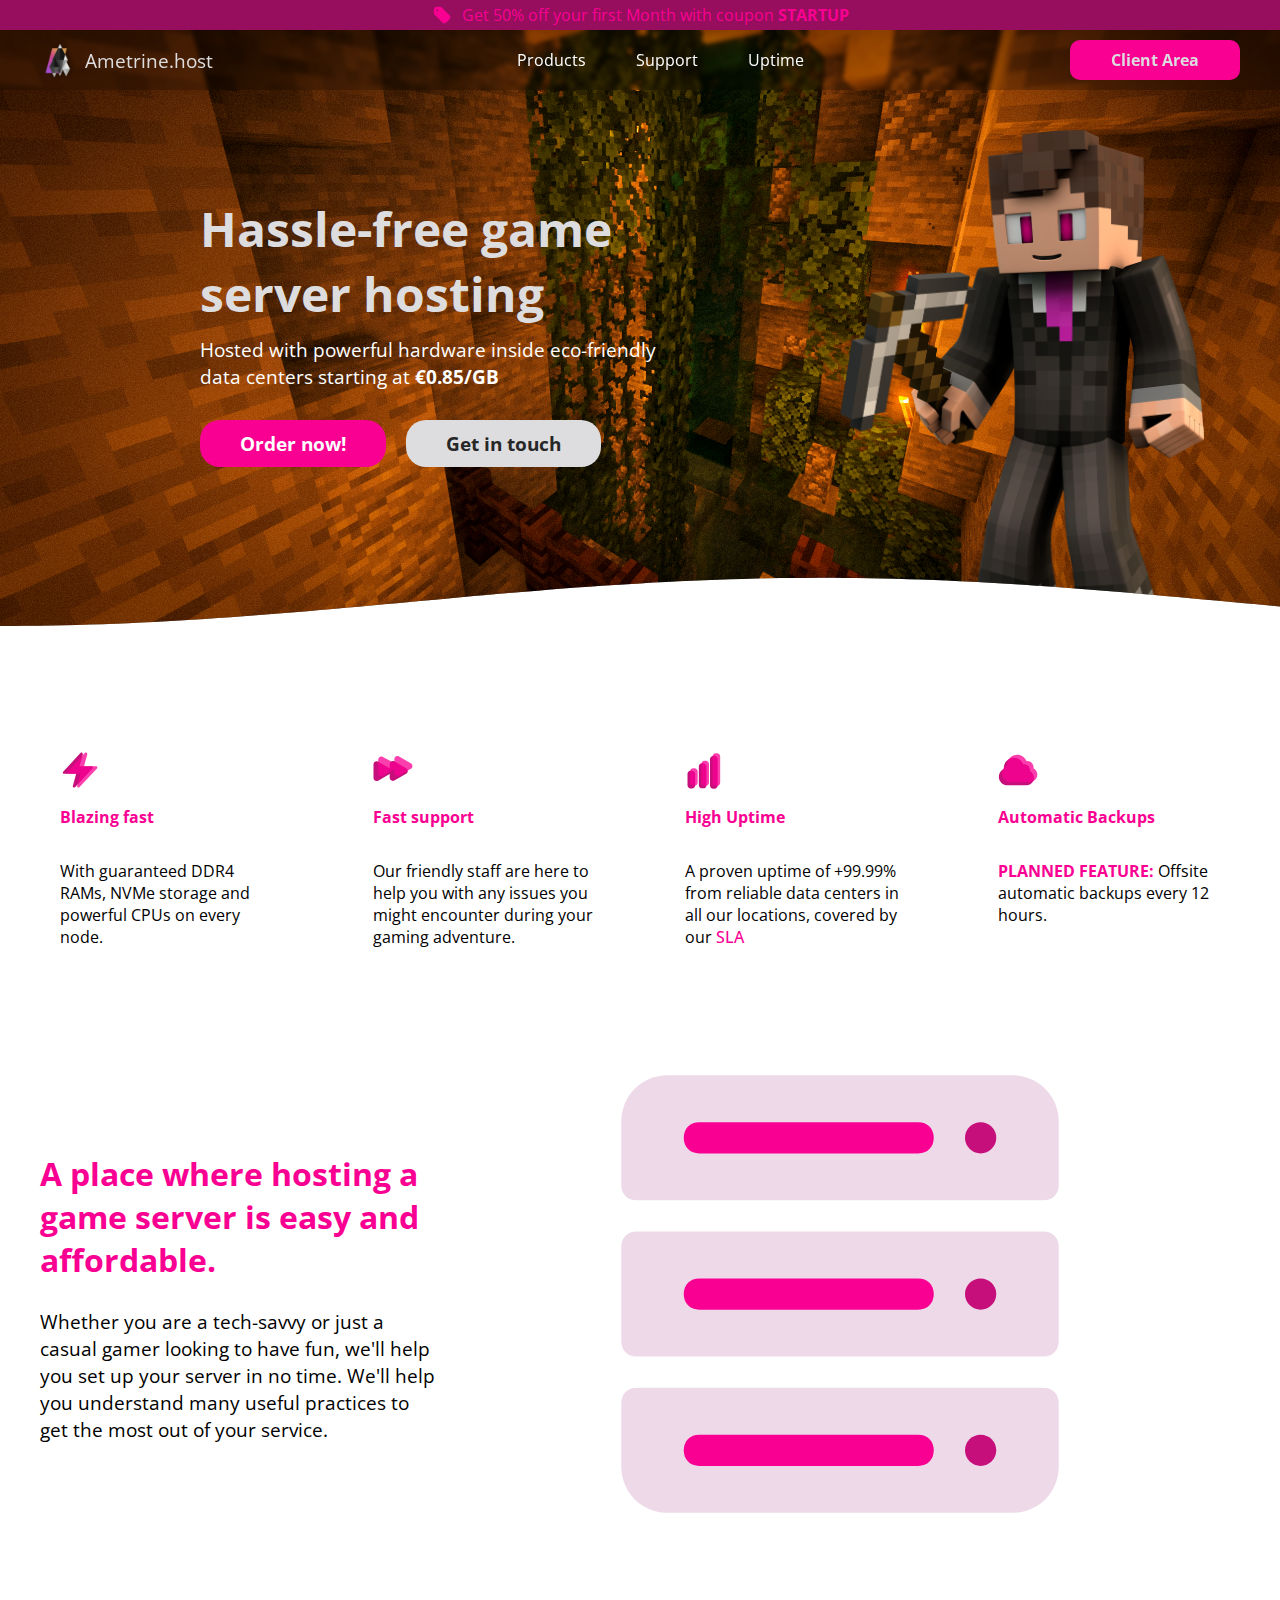
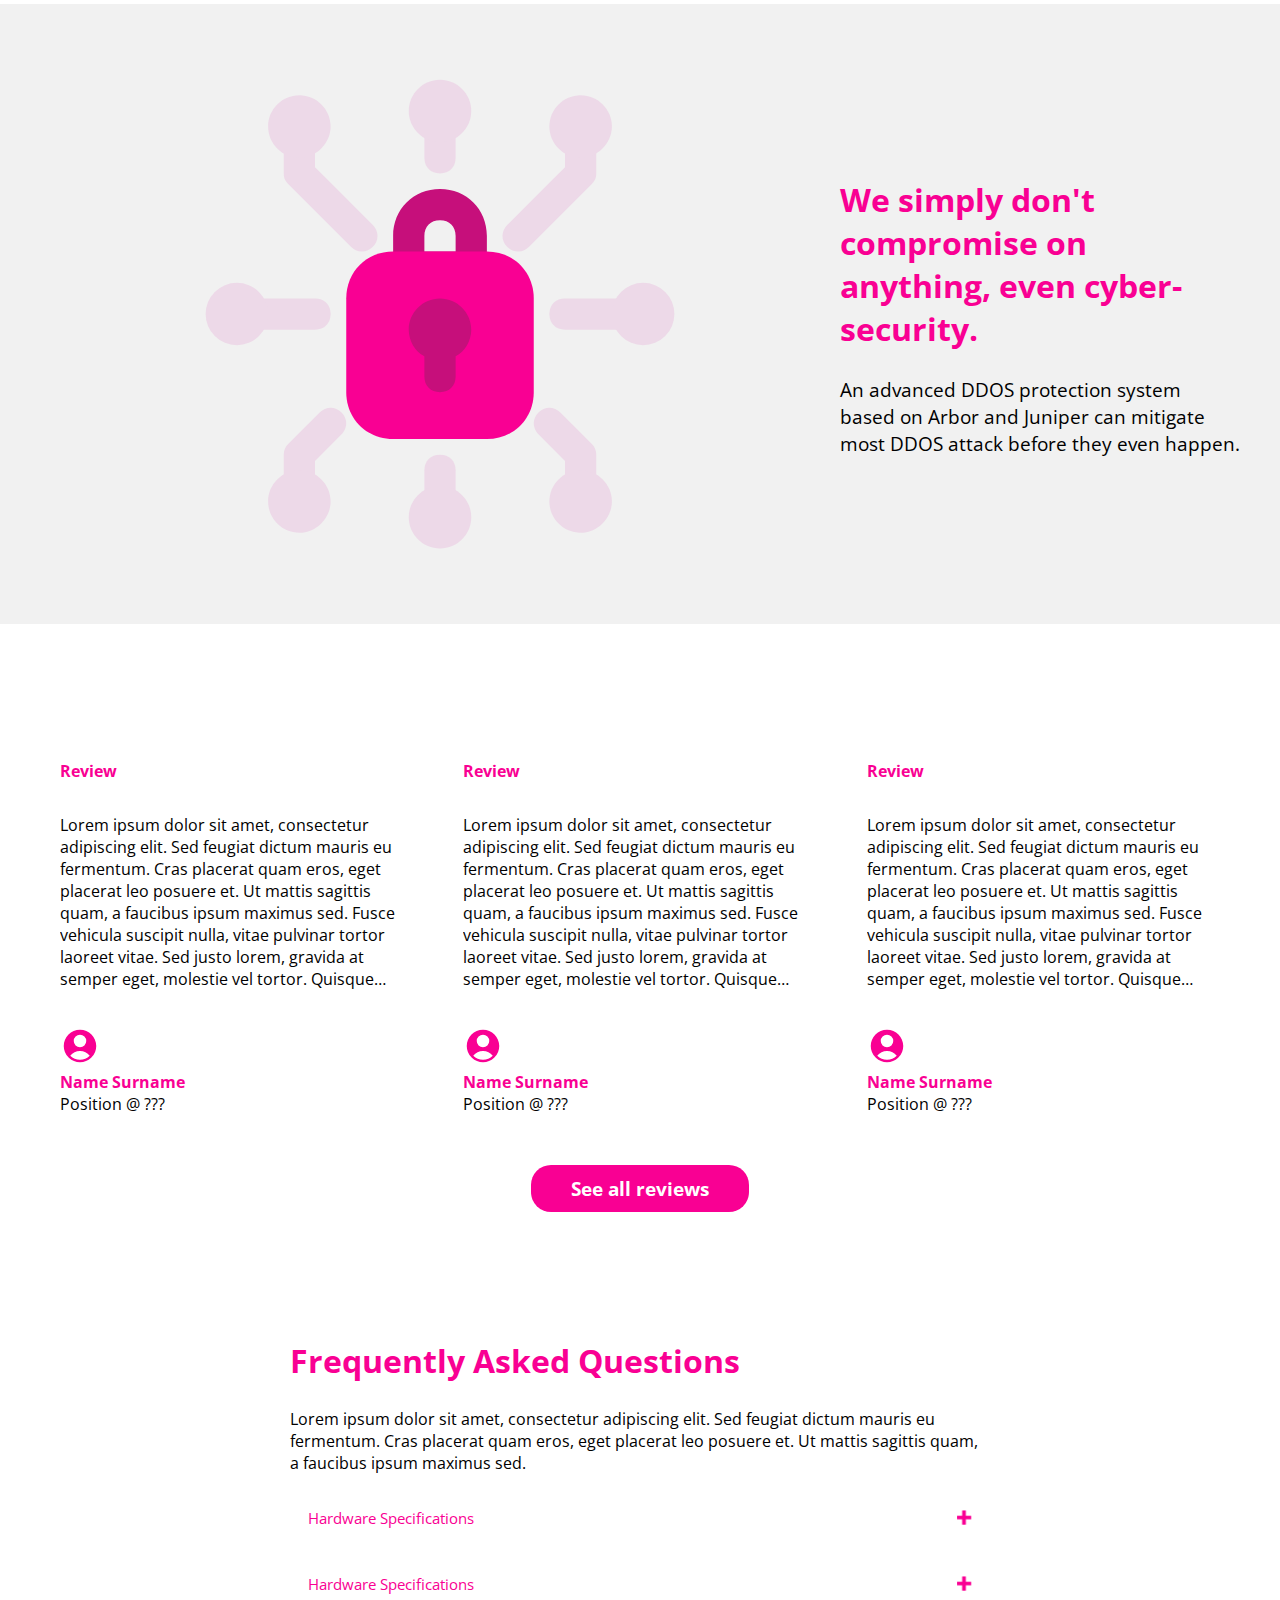
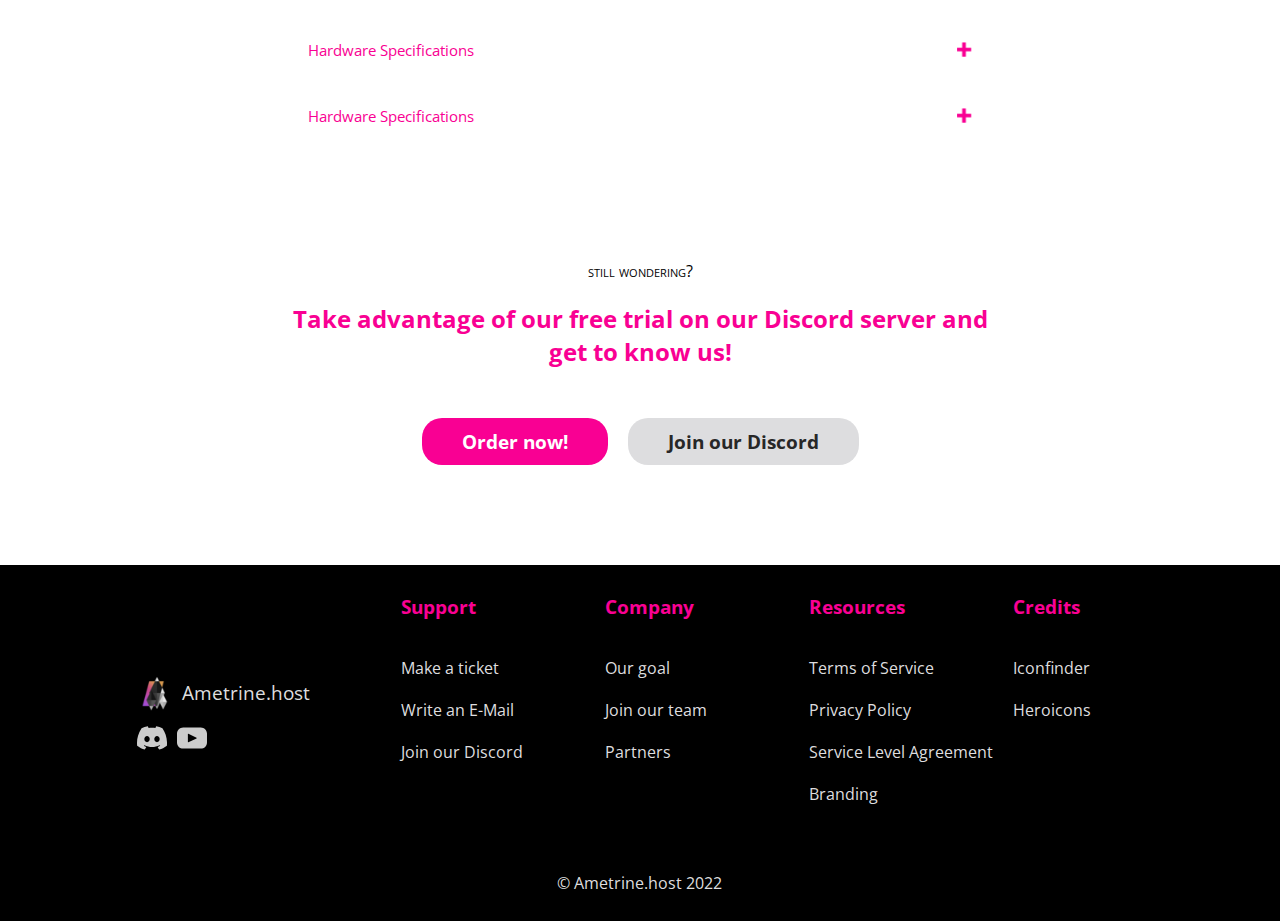
==== index.html @ 4988f69e "." ====
<!DOCTYPE html>
<html>

<head>
    <link rel="stylesheet" href="./css/index.css">
    <link rel="stylesheet" href="./css/shared.css">

    <meta name="viewport" content="width=device-width,initial-scale=1">
    <link rel="preconnect" href="https://fonts.googleapis.com">
    <link rel="preconnect" href="https://fonts.gstatic.com" crossorigin>
    <link
        href="https://fonts.googleapis.com/css2?family=Open+Sans:ital,wght@0,400;0,500;0,700;1,400;1,500;1,700&display=swap"
        rel="stylesheet">
</head>

<body>
    <popup id="support">
        <div>
            <h2>Support</h2>
            <p>Choose your preferred way of contacting us</p>
            <a href="">Write a ticket</a>
            <a href="">Write an E-Mail</a>
            <a href="">Join our Discord</a>
        </div>
    </popup>
    <nav>
        <div class="banner">
            <div id="cycler">
                <span>
                    <svg xmlns="http://www.w3.org/2000/svg" viewBox="0 0 24 24" fill="currentColor" class="w-6 h-6">
                        <path fill-rule="evenodd" d="M5.25 2.25a3 3 0 00-3 3v4.318a3 3 0 00.879 2.121l9.58 9.581c.92.92 2.39 1.186 3.548.428a18.849 18.849 0 005.441-5.44c.758-1.16.492-2.629-.428-3.548l-9.58-9.581a3 3 0 00-2.122-.879H5.25zM6.375 7.5a1.125 1.125 0 100-2.25 1.125 1.125 0 000 2.25z" clip-rule="evenodd" />
                    </svg>              
                    <p>Get 50% off your first Month with coupon <b>STARTUP</b></p>
                </span>
                <span>
                    <svg xmlns="http://www.w3.org/2000/svg" viewBox="0 0 24 24" fill="currentColor" class="w-6 h-6">
                        <path fill-rule="evenodd" d="M9.315 7.584C12.195 3.883 16.695 1.5 21.75 1.5a.75.75 0 01.75.75c0 5.056-2.383 9.555-6.084 12.436A6.75 6.75 0 019.75 22.5a.75.75 0 01-.75-.75v-4.131A15.838 15.838 0 016.382 15H2.25a.75.75 0 01-.75-.75 6.75 6.75 0 017.815-6.666zM15 6.75a2.25 2.25 0 100 4.5 2.25 2.25 0 000-4.5z" clip-rule="evenodd" />
                        <path d="M5.26 17.242a.75.75 0 10-.897-1.203 5.243 5.243 0 00-2.05 5.022.75.75 0 00.625.627 5.243 5.243 0 005.022-2.051.75.75 0 10-1.202-.897 3.744 3.744 0 01-3.008 1.51c0-1.23.592-2.323 1.51-3.008z" />
                      </svg>                                    
                    <p>Join our <a href="">Discord server</a> and ask for a free trial!</p>
                </span>
            </div>
        </div>
        <div>
            <a id="logo-wrapper" href=""><img width="40px" src="./images/trademark/AmetrineSmall.webp">Ametrine.host</a>
            <div class="anchor-wrapper hide-on-mobile">
                <a href="">Products</a>
                <a id="support-button" role="button">Support</a>
                <a href="">Uptime</a>
            </div>
            <button class="hide-on-desktop nav-controller" id="open-nav">
                <svg xmlns="http://www.w3.org/2000/svg" viewBox="0 0 24 24" fill="currentColor" class="w-6 h-6">
                    <path fill-rule="evenodd" d="M3 6.75A.75.75 0 013.75 6h16.5a.75.75 0 010 1.5H3.75A.75.75 0 013 6.75zM3 12a.75.75 0 01.75-.75h16.5a.75.75 0 010 1.5H3.75A.75.75 0 013 12zm0 5.25a.75.75 0 01.75-.75h16.5a.75.75 0 010 1.5H3.75a.75.75 0 01-.75-.75z" clip-rule="evenodd" />
                </svg>
            </button>           
            <a class="client-area hide-on-mobile" href="">Client Area</a>
        </div>
    </nav>
    <header>
        <div class="content-wrapper">
            <span class="header-text">
                <h1>
                    Hassle-free game server hosting
                </h1>
                <p>Hosted with powerful hardware inside eco-friendly data centers starting at <b>€0.85/GB</b></p>
                <div class="cta">
                    <a class="cta-1" href="">Order now!</a>
                    <a class="cta-2" href="">Get in touch</a>
                </div>
            </span>
        </div>
        <img src="./images/Skin1.png">
    </header>
    <section id="cards-wrapper">
        <div class="cards">
            <div class="card">
                <img src="./images/svg/bolt.svg" width="40" height="40"/>
                <p><b>Blazing fast</b></p>
                <p>With guaranteed DDR4 RAMs, NVMe storage and powerful CPUs on every node.</p>
            </div>
            <div class="card">
                <img src="./images/svg/fast.svg" width="40" height="40"/>
                <p><b>Fast support</b></p>
                <p>Our friendly staff are here to help you with any issues you might encounter during your gaming adventure.</p>
            </div>
            <div class="card">
                <img src="./images/svg/uptime.svg" width="40" height="40"/>
                <p><b>High Uptime</b></p>
                <p>A proven uptime of +99.99% from reliable data centers in all our locations, covered by our <a href="">SLA</a></p>
            </div>
            <div class="card">
                <img src="./images/svg/backup.svg" width="40" height="40"/>
                <p><b>Automatic Backups</b></p>
                <p><b>PLANNED FEATURE:</b> Offsite automatic backups every 12 hours.</p>
            </div>
            
        </div>
    </section>
    <section>
        <div class="long-description">
            <div class="left">
                <span>
                    <h2>A place where hosting a game server is easy and affordable.</h2>
                    <p>
                        Whether you are a tech-savvy or just a casual gamer looking to have fun, we'll help you set up your server in no time. We'll help you understand many
                        useful practices to get the most out of your service.
                    </p>
                </span>
                <img width="500" src="./images/svg/database.svg"/>
            </div>
        </div>
        <div class="long-description">
            <div class="right">
                <img width="500" src="./images/svg/cyber.svg"/>
                <span>
                    <h2>We simply don't compromise on anything, even cyber-security.</h2>
                    <p>
                        An advanced DDOS protection system based on Arbor and Juniper can mitigate most DDOS attack before they even happen.
                    </p>
                </span>
            </div>
        </div>
    </section>
    <section id="reviews-wrapper">
        <div class="cards">
            <div class="card">
                <p><b>Review</b></p>
                <div class="review-description">
                    <p>Lorem ipsum dolor sit amet, consectetur adipiscing elit. Sed feugiat dictum mauris eu fermentum. Cras placerat quam eros, eget placerat leo posuere et. Ut mattis sagittis quam, a faucibus ipsum maximus sed. Fusce vehicula suscipit nulla, vitae pulvinar tortor laoreet vitae. Sed justo lorem, gravida at semper eget, molestie vel tortor. Quisque magna ante, ultricies at hendrerit a, mattis ut enim. Vivamus porta malesuada aliquam. Nullam commodo velit a lacus elementum, vitae facilisis ligula tempor.</p>
                </div>
                <svg xmlns="http://www.w3.org/2000/svg" viewBox="0 0 24 24" fill="currentColor" class="w-6 h-6">
                    <path fill-rule="evenodd" d="M18.685 19.097A9.723 9.723 0 0021.75 12c0-5.385-4.365-9.75-9.75-9.75S2.25 6.615 2.25 12a9.723 9.723 0 003.065 7.097A9.716 9.716 0 0012 21.75a9.716 9.716 0 006.685-2.653zm-12.54-1.285A7.486 7.486 0 0112 15a7.486 7.486 0 015.855 2.812A8.224 8.224 0 0112 20.25a8.224 8.224 0 01-5.855-2.438zM15.75 9a3.75 3.75 0 11-7.5 0 3.75 3.75 0 017.5 0z" clip-rule="evenodd" />
                </svg>                  
                <p><b>Name Surname</b></p>
                <p>Position @ ???</p>
            </div>
            <div class="card">
                <p><b>Review</b></p>
                <div class="review-description">
                    <p>Lorem ipsum dolor sit amet, consectetur adipiscing elit. Sed feugiat dictum mauris eu fermentum. Cras placerat quam eros, eget placerat leo posuere et. Ut mattis sagittis quam, a faucibus ipsum maximus sed. Fusce vehicula suscipit nulla, vitae pulvinar tortor laoreet vitae. Sed justo lorem, gravida at semper eget, molestie vel tortor. Quisque magna ante, ultricies at hendrerit a, mattis ut enim. Vivamus porta malesuada aliquam. Nullam commodo velit a lacus elementum, vitae facilisis ligula tempor.</p>
                </div>
                <svg xmlns="http://www.w3.org/2000/svg" viewBox="0 0 24 24" fill="currentColor" class="w-6 h-6">
                    <path fill-rule="evenodd" d="M18.685 19.097A9.723 9.723 0 0021.75 12c0-5.385-4.365-9.75-9.75-9.75S2.25 6.615 2.25 12a9.723 9.723 0 003.065 7.097A9.716 9.716 0 0012 21.75a9.716 9.716 0 006.685-2.653zm-12.54-1.285A7.486 7.486 0 0112 15a7.486 7.486 0 015.855 2.812A8.224 8.224 0 0112 20.25a8.224 8.224 0 01-5.855-2.438zM15.75 9a3.75 3.75 0 11-7.5 0 3.75 3.75 0 017.5 0z" clip-rule="evenodd" />
                </svg>
                <p><b>Name Surname</b></p>
                <p>Position @ ???</p>
            </div>
            <div class="card">
                <p><b>Review</b></p>
                <div class="review-description">
                    <p>Lorem ipsum dolor sit amet, consectetur adipiscing elit. Sed feugiat dictum mauris eu fermentum. Cras placerat quam eros, eget placerat leo posuere et. Ut mattis sagittis quam, a faucibus ipsum maximus sed. Fusce vehicula suscipit nulla, vitae pulvinar tortor laoreet vitae. Sed justo lorem, gravida at semper eget, molestie vel tortor. Quisque magna ante, ultricies at hendrerit a, mattis ut enim. Vivamus porta malesuada aliquam. Nullam commodo velit a lacus elementum, vitae facilisis ligula tempor.</p>
                </div>
                <svg xmlns="http://www.w3.org/2000/svg" viewBox="0 0 24 24" fill="currentColor" class="w-6 h-6">
                    <path fill-rule="evenodd" d="M18.685 19.097A9.723 9.723 0 0021.75 12c0-5.385-4.365-9.75-9.75-9.75S2.25 6.615 2.25 12a9.723 9.723 0 003.065 7.097A9.716 9.716 0 0012 21.75a9.716 9.716 0 006.685-2.653zm-12.54-1.285A7.486 7.486 0 0112 15a7.486 7.486 0 015.855 2.812A8.224 8.224 0 0112 20.25a8.224 8.224 0 01-5.855-2.438zM15.75 9a3.75 3.75 0 11-7.5 0 3.75 3.75 0 017.5 0z" clip-rule="evenodd" />
                </svg>
                <p><b>Name Surname</b></p>
                <p>Position @ ???</p>
            </div>
        </div>
        <div class="cta">
            <a class="cta-1" href="">See all reviews</a>
        </div>
    </section>
    <section>
        <div class="faq">
            <div>
                <h2>Frequently Asked Questions</h2>
                <p>Lorem ipsum dolor sit amet, consectetur adipiscing elit. Sed feugiat dictum mauris eu fermentum. Cras placerat quam eros, eget placerat leo posuere et. Ut mattis sagittis quam, a faucibus ipsum maximus sed.</p>
            </div>
            <span>
                <button type="button" class="collapsible">Hardware Specifications</button>
                <div class="content">
                  <p>Lorem ipsum dolor sit amet, consectetur adipiscing elit. Vivamus id facilisis neque, ut vestibulum massa. Nulla blandit vehicula ex, sed tempor justo lacinia eu. Nulla at dolor lectus. Suspendisse ac placerat dui. Pellentesque fermentum eleifend nunc. Ut pretium augue in nunc congue, non sodales tellus posuere.</p>
                </div>
            </span>
            <span>
                <button type="button" class="collapsible">Hardware Specifications</button>
                <div class="content">
                  <p>Lorem ipsum dolor sit amet, consectetur adipiscing elit. Vivamus id facilisis neque, ut vestibulum massa. Nulla blandit vehicula ex, sed tempor justo lacinia eu. Nulla at dolor lectus. Suspendisse ac placerat dui. Pellentesque fermentum eleifend nunc. Ut pretium augue in nunc congue, non sodales tellus posuere.</p>
                </div>
            </span>
            <span>
                <button type="button" class="collapsible">Hardware Specifications</button>
                <div class="content">
                  <p>Lorem ipsum dolor sit amet, consectetur adipiscing elit. Vivamus id facilisis neque, ut vestibulum massa. Nulla blandit vehicula ex, sed tempor justo lacinia eu. Nulla at dolor lectus. Suspendisse ac placerat dui. Pellentesque fermentum eleifend nunc. Ut pretium augue in nunc congue, non sodales tellus posuere.</p>
                </div>
            </span>
            <span>
                <button type="button" class="collapsible">Hardware Specifications</button>
                <div class="content">
                  <p>Lorem ipsum dolor sit amet, consectetur adipiscing elit. Vivamus id facilisis neque, ut vestibulum massa. Nulla blandit vehicula ex, sed tempor justo lacinia eu. Nulla at dolor lectus. Suspendisse ac placerat dui. Pellentesque fermentum eleifend nunc. Ut pretium augue in nunc congue, non sodales tellus posuere.</p>
                </div>
            </span>
        </div>
    </section>
    <section>
        <div class="last-cta">
            <div>
                <p>still wondering?</p>
                <h2>Take advantage of our free trial on our Discord server and get to know us!</h2>
            </div>
            <div class="cta">
                <a class="cta-1" href="">Order now!</a>
                <a class="cta-2" href="">Join our Discord</a>
            </div>
        </div>
    </section>
    <footer>
        <div>
            <div class="socials">
                <div>
                    <a id="logo-wrapper" href=""><img width="40px" src="./images/trademark/AmetrineSmall.webp">Ametrine.host</a>
                    <span>
                        <a href=""><img src="./images/svg/discord.svg" alt=""></a>
                        <a href=""><img src="./images/svg/youtube.svg" alt=""></a>
                    </span>
                </div>
            </div>
            <div class="links">
                <div>
                    <h3>Support</h3>
                    <a href="#">Make a ticket</a>
                    <a href="">Write an E-Mail</a>
                    <a href="">Join our Discord</a>
                </div>
                <div>
                    <h3>Company</h3>
                    <a href="">Our goal</a>
                    <a href="">Join our team</a>
                    <a href="">Partners</a>
                </div>
                <div>
                    <h3>Resources</h3>
                    <a href="">Terms of Service</a>
                    <a href="">Privacy Policy</a>
                    <a href="">Service Level Agreement</a>
                    <a href="">Branding</a>
                </div>
                <div>
                    <h3>Credits</h3>
                    <a href="">Iconfinder</a> <!--graphics-->
                    <a href="">Heroicons</a> <!--icons-->
                </div>
            </div>
        </div>
        <p>© Ametrine.host 2022</p>
    </footer>
    <script src="./js/index.js"></script>
</body>
</html>
---- css/index.css ----
header{
    width: 100%;
    height: 70vh;
    background: url("../images/header.jpg");
    background-size: cover;
    background-position: 0% 60%;
    backdrop-filter: brightness(0.5);
    z-index: 2;
    display: grid;
    place-items: center;
    grid-template-columns: 2fr 1fr;
    position: relative;
    padding: 0 var(--page-gutter);
    clip-path: polygon(100% 0%, 0% 0% , 0% 99.36%, 1% 99.36%, 2% 99.34%, 3% 99.32%, 4% 99.29%, 5% 99.25%, 6% 99.20%, 7% 99.14%, 8% 99.07%, 9% 99.00%, 10% 98.91%, 11% 98.82%, 12% 98.72%, 13% 98.61%, 14% 98.50%, 15% 98.38%, 16% 98.25%, 17% 98.11%, 18% 97.97%, 19% 97.82%, 20% 97.67%, 21% 97.51%, 22% 97.35%, 23% 97.18%, 24% 97.01%, 25% 96.83%, 26% 96.66%, 27% 96.48%, 28% 96.29%, 29% 96.11%, 30% 95.92%, 31% 95.74%, 32% 95.55%, 33% 95.36%, 34% 95.18%, 35% 94.99%, 36% 94.80%, 37% 94.62%, 38% 94.44%, 39% 94.26%, 40% 94.09%, 41% 93.92%, 42% 93.75%, 43% 93.59%, 44% 93.43%, 45% 93.27%, 46% 93.13%, 47% 92.98%, 48% 92.85%, 49% 92.72%, 50% 92.60%, 51% 92.48%, 52% 92.37%, 53% 92.27%, 54% 92.18%, 55% 92.09%, 56% 92.02%, 57% 91.95%, 58% 91.89%, 59% 91.84%, 60% 91.80%, 61% 91.76%, 62% 91.74%, 63% 91.73%, 64% 91.72%, 65% 91.72%, 66% 91.74%, 67% 91.76%, 68% 91.79%, 69% 91.83%, 70% 91.88%, 71% 91.94%, 72% 92.00%, 73% 92.08%, 74% 92.16%, 75% 92.25%, 76% 92.35%, 77% 92.46%, 78% 92.57%, 79% 92.70%, 80% 92.82%, 81% 92.96%, 82% 93.10%, 83% 93.25%, 84% 93.40%, 85% 93.56%, 86% 93.72%, 87% 93.89%, 88% 94.06%, 89% 94.23%, 90% 94.41%, 91% 94.59%, 92% 94.77%, 93% 94.96%, 94% 95.14%, 95% 95.33%, 96% 95.52%, 97% 95.70%, 98% 95.89%, 99% 96.08%, 100% 96.26%);
}
header img{
    height: 500px;
    align-self:flex-end;
    justify-self: left;
    margin-right: 20px;
}
.content-wrapper{
    display: grid;
    width: 100%;
    max-width: var(--content-width);
    place-items: center;
}
.header-text{
    display: grid;
    text-align: left;
    max-width: 480px;
}

header .content-wrapper h1{
    color: var(--white);
    font-size: 3rem;
    margin-bottom: 10px;
}
header .content-wrapper p,  header b{
    color: white;
    margin: 0;
    font-size: 1.2rem;
}
.cta{
    display: flex;
    gap: 20px;
    margin-top: 30px;
}
.cta a{
    padding: 10px 40px;
    border-radius: calc(var(--border-radius) * 2);
    text-decoration: none;
    font-size: 1.2rem;
    font-weight: bold;
}
.cta a:hover{
    filter: brightness(1.2);
}
.cta a.cta-1{
    background: var(--pink);
    color: white;
}
.cta a.cta-2{
    background: var(--white);
    color: var(--black);
}



section, footer {
    display: grid;
    place-items: center;
    width: 100%;
}
#cards-wrapper, #reviews-wrapper {
    padding: 0 var(--page-gutter);
}
.cards{
    display: grid;
    grid-template-columns: repeat(4, 1fr);
    margin-top: 100px;
    max-width: var(--content-width);
    width: 100%;
    column-gap: 50px;
}
.card{
    display: flex;
    flex-flow: column nowrap;
    padding: 20px;
    border-radius: var(--border-radius);
    transition: transform 0.5s ease,
                background 0.5s ease,
                box-shadow 0.5s ease;
}
.card:hover{
    background: #f1f1f1;
    transform: translateY(-10px);
    box-shadow: 10px 10px 10px rgba(0,0,0,0.1);
}

#reviews-wrapper .cards{
    grid-template-columns: repeat(3, 1fr);
    column-gap: 10px;
}
#reviews-wrapper svg{
    margin-top: 20px;
    color: var(--pink);
}
.review-description p{
    display: -webkit-box;
    -webkit-line-clamp: 8;
    -webkit-box-orient: vertical;  
    overflow: hidden;
}

#reviews-wrapper svg ~ p{
    margin: 5px 0 0 0;
}

#reviews-wrapper svg ~ p ~ p{
    margin-top: 0;
}

#reviews-wrapper .cta{
    margin-inline: auto;
}

.card svg{
    width: 40px;
}
.card > p:last-of-type{
    font-weight: 400;
}


.long-description{
    display: grid;
    place-items: center;
    width: 100%;
}

.long-description div{
    width: 100%;
    max-width: var(--content-width);
    display: grid;
    padding: 60px var(--page-gutter);
}

.long-description:nth-child(2n){
    background-color: #f1f1f1;
}

.long-description div.left{
    grid-template-columns: 1fr 2fr;
}
.long-description div.right{
    grid-template-columns: 2fr 1fr;
}

.long-description img{
    justify-self: center;
}

.long-description div h2{
    font-size: 2rem;
}
.long-description div p{
    font-size: 1.2rem;
}

.long-description span{
    align-self: center;
}

section a{
    text-decoration: none;
    color: var(--pink);
    font-weight: 500;
}

section a:hover{
    color: var(--magenta);
}

/* Style the button that is used to open and close the collapsible content */
.collapsible {
    background: none;
    color: var(--pink);
    cursor: pointer;
    padding: 18px;
    width: 100%;
    border: none;
    text-align: left;
    outline: none;
    font-size: 15px;
    max-width: var(--faq-width);
  }
  
  .active, .collapsible:hover {
    background-color: var(--white);
  }
  .content {
    padding: 0 18px;
    background-color: #f1f1f1;
    max-height: 0;
    overflow: hidden;
    transition: max-height 0.2s ease-out;
    max-width: var(--faq-width);
  }
  .collapsible:after {
    content: '\02795';
    font-size: 13px;
    color: transparent;  
    text-shadow: 0 0 0 var(--pink);
    float: right;
    margin-left: 5px;
  }
  
  .active:after {
    content: "\2796";
  }

  .faq{
    width: 100%;
    max-width: var(--content-width);
    padding: 0 var(--page-gutter);
    text-align: center;
    margin-top: 100px;
  }
  .faq > div{
    margin-inline: auto;
    text-align: left;
    max-width: var(--faq-width);
  }
  .faq span{
    display: flex;
    flex-flow: column nowrap;
    align-items: center;
    overflow: hidden;
    border-radius: 10px;
    max-width:  var(--faq-width);
    margin: 10px auto 0 auto;
  }
  .faq h2{
    font-size: 2rem;
  }

  .last-cta{
    width: 100%;
    max-width: var(--content-width);
    padding: 0 var(--page-gutter);
    text-align: center;
    margin-top: 100px;
    display: grid;
    justify-content: center;
  }
  .last-cta p{
    font-variant: small-caps;
  }
  .last-cta div{
    max-width: var(--faq-width);
  }
  .last-cta .cta{
    justify-content: center;
  }
  .faq > div{
    margin-inline: auto;
    text-align: left;
    max-width: var(--faq-width);
  }
  .faq h2{
    font-size: 2rem;
  }

  footer{
    background: black;
    margin-top:100px;
    padding:10px;
    display: grid;
    grid-template-rows: 5fr 1fr;
    justify-content: center;
  }
  footer > p{
    color: var(--white);
  }
  footer > div{
    width: 100%;
    max-width: var(--content-width);
    padding: 0 var(--page-gutter);
    display: grid;
    grid-template-columns: 2fr 5fr;
  }

  .links{
    display: grid;
    grid-template-columns: 1fr 1fr 1fr 1fr;
    color: var(--pink);
    padding-bottom: 50px;
    gap: 20px;
  }
  .links div{
    display: flex;
    flex-flow: column nowrap;
  }
  .links a{
    color: var(--white);
    text-decoration: none;
    margin-top: 20px;
  }
  .links a:not(.client-area):hover{
    color: var(--pink);
  }
  .socials{
    display: grid;
    place-items: center;
  }
  .socials > div{
    display: flex;
    flex-flow: column nowrap;
  }
  .socials > div > span{
    margin-top: 10px;
    display: flex;
    gap: 10px;
  }
  .socials > div > span a{
    width: 30px;
    filter: brightness(0.8);
  }
  .socials > div > span a:hover{
    filter: brightness(1);
  }

  .nav-controller{
    width: 40px;
    height: 40px;
    padding: 0;
    border: none;
    background: transparent;
    color: white;
    cursor: pointer;
  }

  .hide-on-desktop{
    display: none;
  }

@media screen and (max-width: 1000px){
    :root{
        --page-gutter: 20px;
    }
    .hide-on-mobile{
        display: none !important;
    }
    .hide-on-desktop{
        display: initial !important;
    }
    .cards{
        gap: 50px;
        grid-template-columns: repeat(2, 1fr);
    }
}

@media screen and (max-width: 870px){
    header{
        grid-template-columns: 1fr;
        background-position: 40% 60%;
    }
    header img{
        display: none;
    }
    .long-description div.left{
        grid-template-columns: 1fr;
    }
    .long-description div.right{
        grid-template-columns: 1fr;
    }
    .long-description div.right > span{
        grid-row: 1;
    }
    .long-description img{
        width: 100vw;
        max-width: 500px;
    }
    #reviews-wrapper .cards{
        grid-template-columns: 1fr;
        column-gap: 10px;
    }
}

@media screen and (max-width: 700px){
    :root{
        --page-gutter: 10px !important;
    }
    .links{
        grid-template-columns: 1fr 1fr;
    }
}

@media screen and (max-width: 550px){
    header{
        height: 90vh;
        clip-path: none;
    }
    .banner{
        display: none !important;
    }
    nav{
        padding-top: 10px !important;
    }
    footer > div{
        grid-template-columns: 1fr;
    }
    .socials{
        grid-row: 2;
        place-items: initial;
    }
    .cards{
        gap: 50px;
        grid-template-columns: 1fr;
    }
    .long-description img{
        width: 200px;
    }
    .cta{
        display: flex;
        flex-flow: column nowrap;
    }
    .last-cta .cta{
        align-items: center;
    }
    .cta a{
        max-width: none;
        width: 100%;
        text-align: center;
    }
}

@media screen and (max-height: 600px){
    header{
        clip-path: none;
        height: 100vh;
    }
}
---- css/shared.css ----
:root{
    --page-gutter: 40px;
    --black: #272727;
    --white: #DDDDDF;
    --orange: #FE9000;
    --pink: #F90093;
    --magenta: #960e5d;
    --content-width: 1280px;
    --border-radius: 10px;
    --faq-width: 700px;
    --banner-height: 30px;
    scroll-behavior: smooth;
}

* {
    box-sizing: border-box;
    font-family: 'Open Sans', sans-serif;
}

body{
    display: grid;
    margin: 0;
    grid-template-columns: 1fr;
    row-gap: 0;
    background-color: white;
    padding: 0;
}

nav{
    width: 100vw;
    position: absolute;
    top: 0;
    left: 0;
    display: flex;
    justify-content: center;
    align-items: center;
    padding: 0 0 10px 0;
    z-index: 20;
    background: rgba(0,0,0,0.2);
    backdrop-filter: blur(2px);
    transition: backdrop-filter 0.5s ease, background 0.5s ease;
    flex-flow: column nowrap;
    gap: 10px;
}
nav.scrolled{
    background: rgba(0,0,0,0.4);
    backdrop-filter: blur(5px);
}
nav > div{
    max-width: var(--content-width);
    width: 100%;
    padding: 0 var(--page-gutter);
    display: flex;
    flex-flow: row nowrap;
    justify-content: space-between;
}

#logo-wrapper{
    display: flex;
    flex-flow: row nowrap;
    align-items: center;
    gap: 5px;
    text-decoration: none;
    font-size: 1.2rem;
    color: var(--white);
    width: 170px;
    margin-right: 40px;
}

.anchor-wrapper{
    display: flex;
    gap: 50px;
    align-items: center;
}

.anchor-wrapper a{
    color: white;
    text-decoration: none;
}

.anchor-wrapper a:hover{
    color: var(--pink);
    text-decoration: none;
}

.client-area{
    width: 170px;
    height: 40px;
    padding-inline: 10px;
    background-color: var(--pink);
    display: grid;
    place-items: center;
    border-radius: var(--border-radius);
    cursor: pointer;
    text-decoration: none;
    color: var(--white);
    font-weight: bold;
}
.client-area:hover{
    filter: brightness(1.2);
}

.banner{
    background-color: #960e5d;
    max-width:none;
    height: var(--banner-height);
    display: flex;
    justify-content:start;
    align-items: center;
    gap: 10px;
    flex-flow: column nowrap;
    overflow: hidden;
}

#cycler{
    transition: 1s ease;
}

.banner span{
    display: flex;
    flex-flow: row nowrap;
    justify-content: center;
    gap: 10px;
}

.banner p{
    margin: 4px 0;
    color: var(--pink);
}

.banner svg{
    width: 20px;
    color: var(--pink);
}

.banner a{
    font-weight: bold;
    color: var(--pink);
    text-decoration: none;
}






h2, b{
    color: var(--pink);
}




popup{
    width: 100vw;
    height: 100vh;
    position: fixed;
    top: 0;
    left: 0;
    z-index: 100;
    display: none;
    place-items: center;
    padding-inline: var(--page-gutter);
    background: rgba(0,0,0,0.2);
    opacity: 0;
    transition: 1s ease;
}
popup.open{
    display: grid;
    opacity: 1;
}
popup > div{
    background-color: white;
    padding: 20px;
    border-radius: var(--border-radius);
    display: grid;
    grid-template-columns: 1fr;
    width: 100%;
    max-width: 600px;
    transition: 1s ease;
    transform: scale(0);
}
popup.open > div{
    transform: scale(1);
}
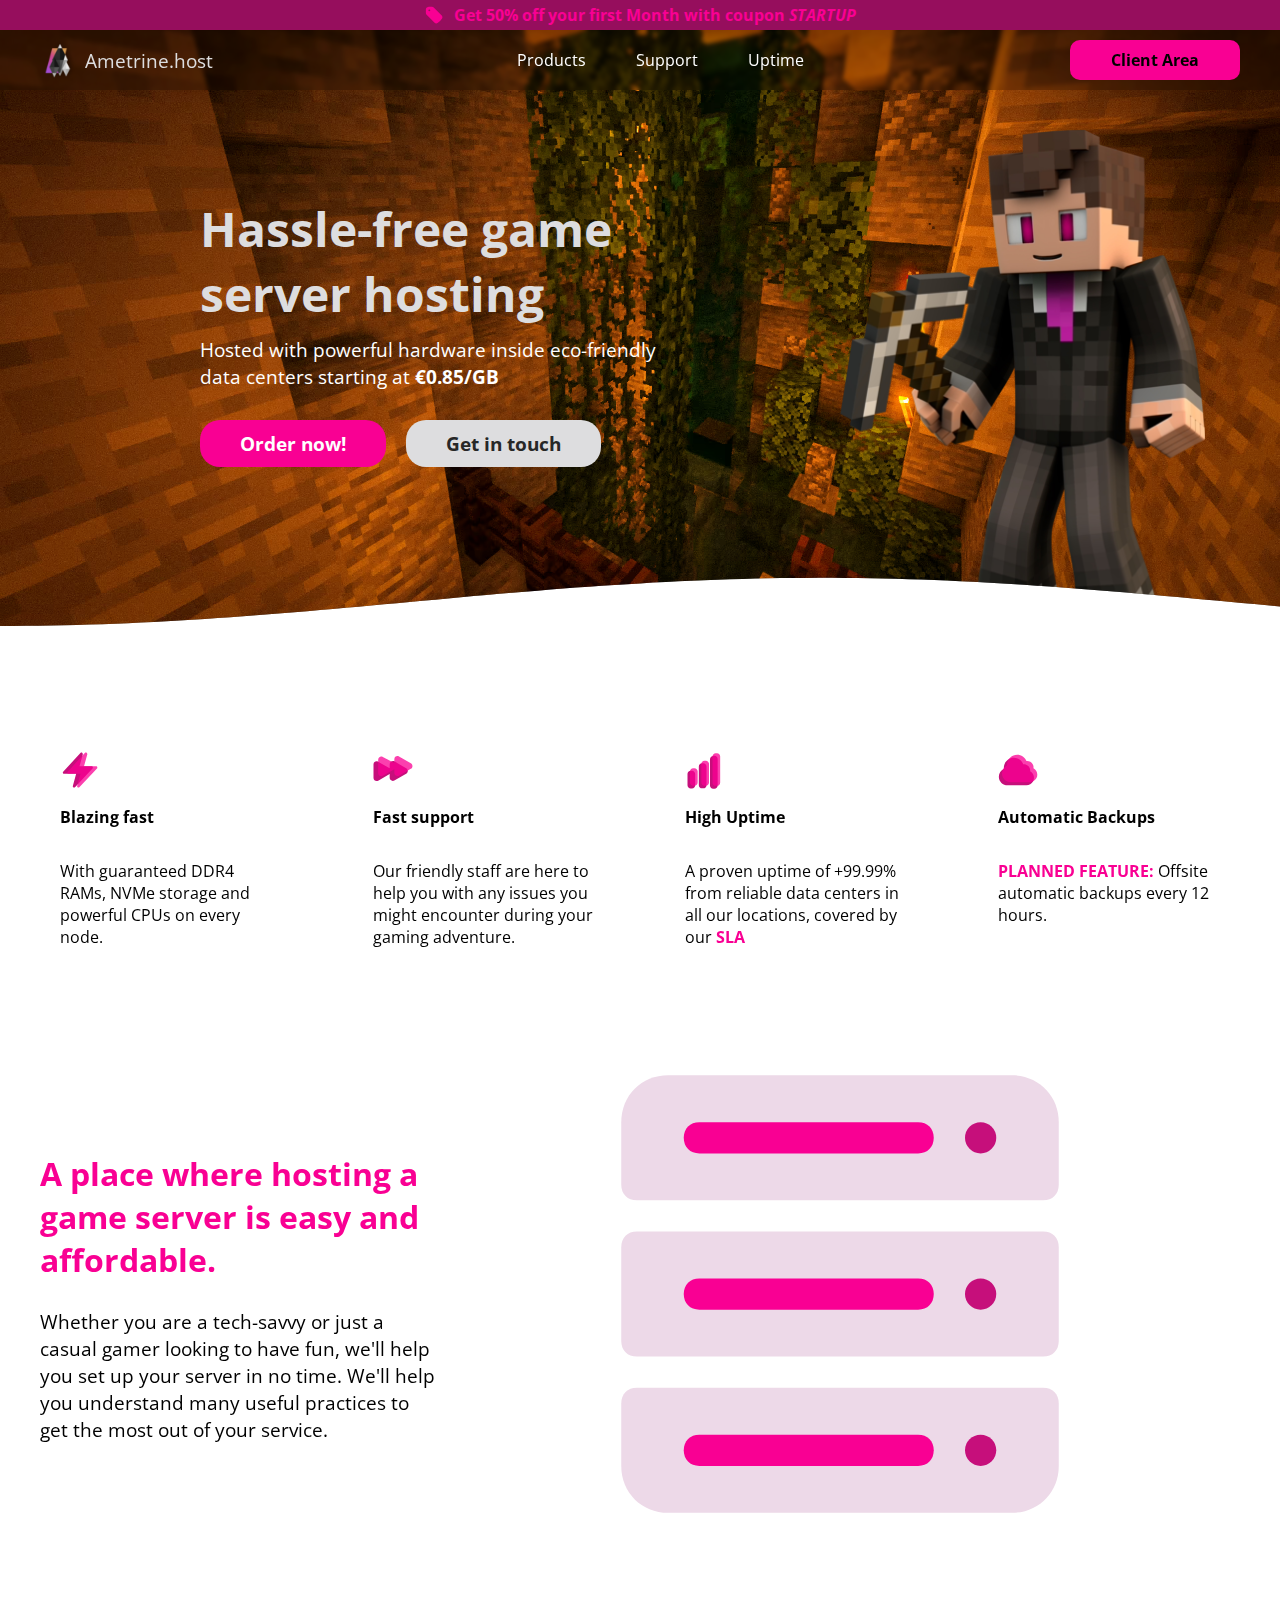
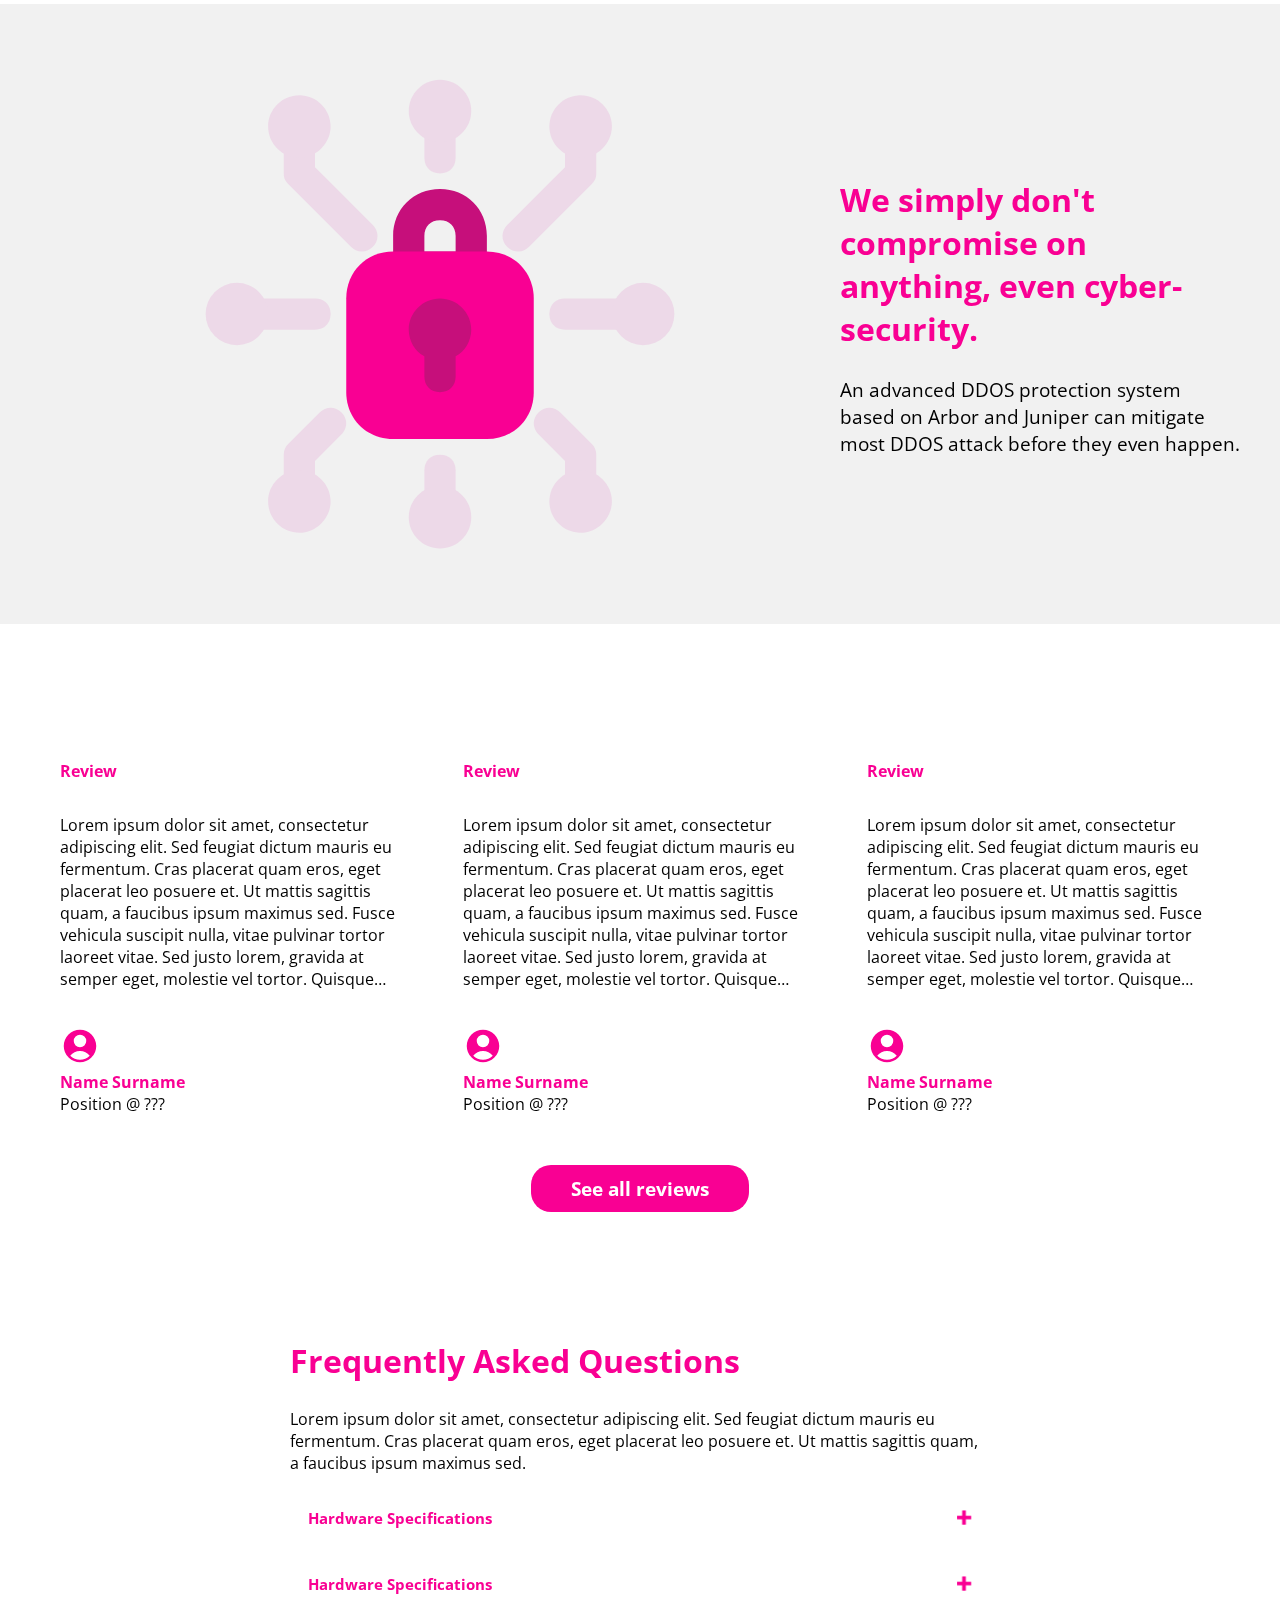
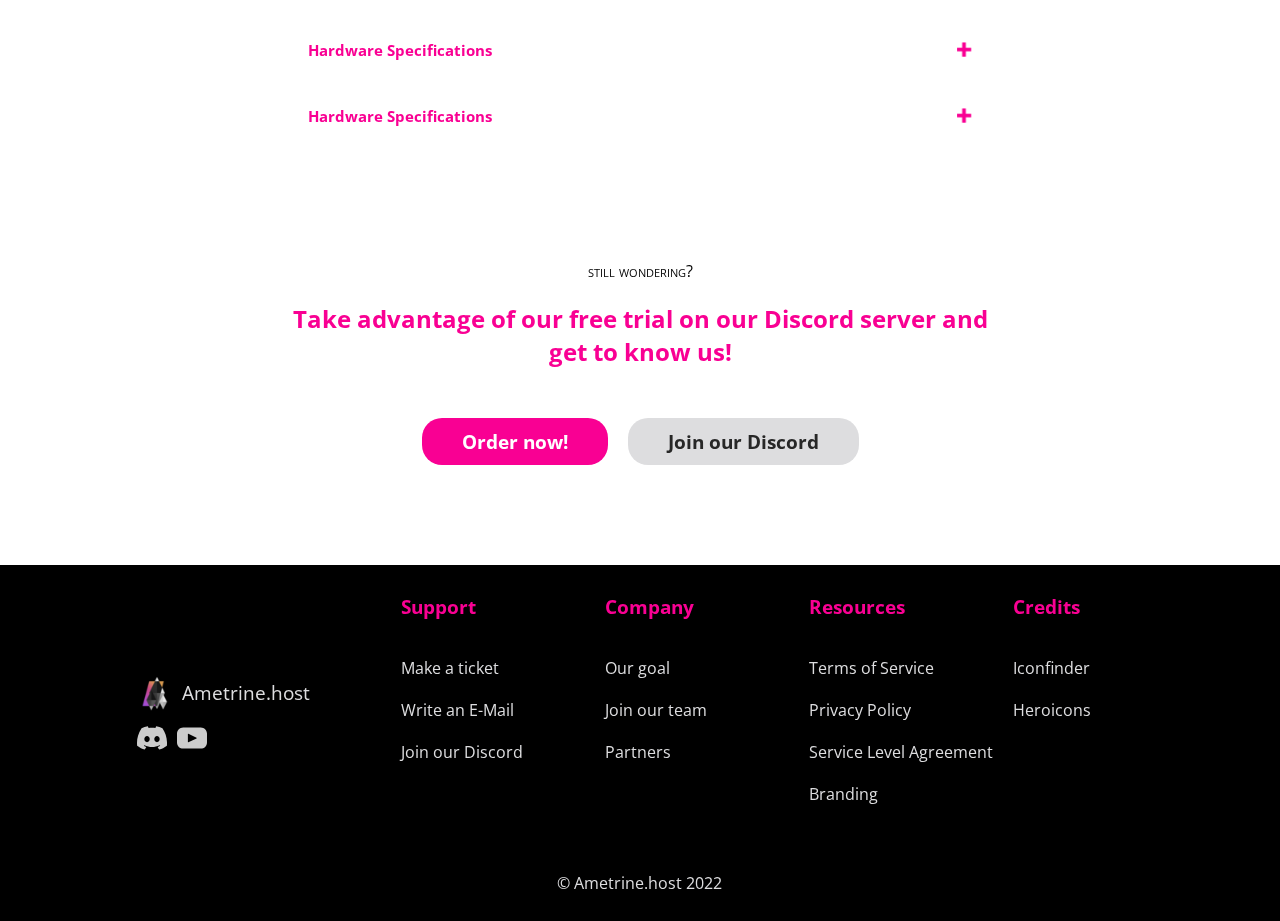
==== commit ea8a0225: "Add responsive Nav, clean up files" ====
--- a/index.html
+++ b/index.html
@@ -1,9 +1,11 @@
 <!DOCTYPE html>
-<html>
+<html lang="en">
 
 <head>
-    <link rel="stylesheet" href="./css/index.css">
-    <link rel="stylesheet" href="./css/shared.css">
+
+    <title>Ametrine.host</title>
+    <meta name="description" content="Ametrine.host is an honest game server hosting website, where you can get reliable game servers for as low as €0.80/GB/Month">
+    <link rel="icon" type="image/x-icon" href="/images/trademark/AmetrineSmall.webp">
 
     <meta name="viewport" content="width=device-width,initial-scale=1">
     <link rel="preconnect" href="https://fonts.googleapis.com">
@@ -11,16 +13,49 @@
     <link
         href="https://fonts.googleapis.com/css2?family=Open+Sans:ital,wght@0,400;0,500;0,700;1,400;1,500;1,700&display=swap"
         rel="stylesheet">
+    <link rel="preload" as="image" href="./images/svg/puff.svg">
+
+    <link rel="stylesheet" href="./css/index.css">
+    <link rel="stylesheet" href="./css/shared.css">
+
+    <style>
+        loader {
+            position: fixed;
+            top: 0;
+            left: 0;
+            width: 100vw;
+            height: 100vh;
+            background: white;
+            z-index: 200;
+            display: grid;
+            place-items: center;
+        }
+        loader.loaded{
+            opacity:0;
+            transition: opacity 0.5s ease;
+        }
+    </style>
+    <noscript>
+        <style>
+            loader{
+                display: none !important;
+            }
+        </style>
+    </noscript>
 </head>
 
 <body>
-    <popup id="support">
+    <loader aria-hidden="true">
+        <img src="/images/svg/puff.svg" height="50" alt="Loading">          
+    </loader>
+    <popup id="support" aria-hidden="true">
         <div>
             <h2>Support</h2>
             <p>Choose your preferred way of contacting us</p>
-            <a href="">Write a ticket</a>
-            <a href="">Write an E-Mail</a>
-            <a href="">Join our Discord</a>
+            <a href="#">Write a ticket</a>
+            <a href="#">Write an E-Mail</a>
+            <a href="#">Join our Discord</a>
+            <button id="close-support">Close</button>
         </div>
     </popup>
     <nav>
@@ -29,31 +64,40 @@
                 <span>
                     <svg xmlns="http://www.w3.org/2000/svg" viewBox="0 0 24 24" fill="currentColor" class="w-6 h-6">
                         <path fill-rule="evenodd" d="M5.25 2.25a3 3 0 00-3 3v4.318a3 3 0 00.879 2.121l9.58 9.581c.92.92 2.39 1.186 3.548.428a18.849 18.849 0 005.441-5.44c.758-1.16.492-2.629-.428-3.548l-9.58-9.581a3 3 0 00-2.122-.879H5.25zM6.375 7.5a1.125 1.125 0 100-2.25 1.125 1.125 0 000 2.25z" clip-rule="evenodd" />
-                    </svg>              
-                    <p>Get 50% off your first Month with coupon <b>STARTUP</b></p>
+                    </svg>
+                    <p>Get 50% off your first Month with coupon <i>STARTUP</i></p>
                 </span>
                 <span>
                     <svg xmlns="http://www.w3.org/2000/svg" viewBox="0 0 24 24" fill="currentColor" class="w-6 h-6">
                         <path fill-rule="evenodd" d="M9.315 7.584C12.195 3.883 16.695 1.5 21.75 1.5a.75.75 0 01.75.75c0 5.056-2.383 9.555-6.084 12.436A6.75 6.75 0 019.75 22.5a.75.75 0 01-.75-.75v-4.131A15.838 15.838 0 016.382 15H2.25a.75.75 0 01-.75-.75 6.75 6.75 0 017.815-6.666zM15 6.75a2.25 2.25 0 100 4.5 2.25 2.25 0 000-4.5z" clip-rule="evenodd" />
                         <path d="M5.26 17.242a.75.75 0 10-.897-1.203 5.243 5.243 0 00-2.05 5.022.75.75 0 00.625.627 5.243 5.243 0 005.022-2.051.75.75 0 10-1.202-.897 3.744 3.744 0 01-3.008 1.51c0-1.23.592-2.323 1.51-3.008z" />
                       </svg>                                    
-                    <p>Join our <a href="">Discord server</a> and ask for a free trial!</p>
+                    <p>Join our <a href="#">Discord server</a> and ask for a free trial!</p>
                 </span>
             </div>
         </div>
         <div>
-            <a id="logo-wrapper" href=""><img width="40px" src="./images/trademark/AmetrineSmall.webp">Ametrine.host</a>
-            <div class="anchor-wrapper hide-on-mobile">
-                <a href="">Products</a>
+            <a class="logo-wrapper" href="#"><img width="40px" height="40px" alt="logo" src="./images/trademark/AmetrineSmall.webp">Ametrine.host</a>
+            <div class="anchor-wrapper">
+                <div class="hide-on-desktop">
+                    <a class="logo-wrapper" href="#"><img width="40px" height="40px" alt="logo" src="./images/trademark/AmetrineSmall.webp">Ametrine.host</a>
+                    <button id="close-nav">
+                        <svg xmlns="http://www.w3.org/2000/svg" fill="none" viewBox="0 0 24 24" stroke-width="1.5" stroke="currentColor" class="w-6 h-6">
+                            <path stroke-linecap="round" stroke-linejoin="round" d="M6 18L18 6M6 6l12 12" />
+                        </svg>
+                    </button>
+                </div>
+                <a href="#">Products</a>
                 <a id="support-button" role="button">Support</a>
-                <a href="">Uptime</a>
-            </div>
+                <a href="#">Uptime</a>
+            </div>
+            <div id="nav-backdrop" class="hide-on-desktop"></div>
             <button class="hide-on-desktop nav-controller" id="open-nav">
                 <svg xmlns="http://www.w3.org/2000/svg" viewBox="0 0 24 24" fill="currentColor" class="w-6 h-6">
                     <path fill-rule="evenodd" d="M3 6.75A.75.75 0 013.75 6h16.5a.75.75 0 010 1.5H3.75A.75.75 0 013 6.75zM3 12a.75.75 0 01.75-.75h16.5a.75.75 0 010 1.5H3.75A.75.75 0 013 12zm0 5.25a.75.75 0 01.75-.75h16.5a.75.75 0 010 1.5H3.75a.75.75 0 01-.75-.75z" clip-rule="evenodd" />
                 </svg>
             </button>           
-            <a class="client-area hide-on-mobile" href="">Client Area</a>
+            <a class="client-area hide-on-mobile" href="#">Client Area</a>
         </div>
     </nav>
     <header>
@@ -64,33 +108,33 @@
                 </h1>
                 <p>Hosted with powerful hardware inside eco-friendly data centers starting at <b>€0.85/GB</b></p>
                 <div class="cta">
-                    <a class="cta-1" href="">Order now!</a>
-                    <a class="cta-2" href="">Get in touch</a>
-                </div>
-            </span>
-        </div>
-        <img src="./images/Skin1.png">
+                    <a class="cta-1" href="#">Order now!</a>
+                    <a class="cta-2" href="#">Get in touch</a>
+                </div>
+            </span>
+        </div>
+        <img width="365px" height="500px" alt="Minecraft mascot" src="./images/avif/Skin1.avif">
     </header>
     <section id="cards-wrapper">
         <div class="cards">
             <div class="card">
-                <img src="./images/svg/bolt.svg" width="40" height="40"/>
-                <p><b>Blazing fast</b></p>
+                <img aria-hidden="true" alt="Lightning bolt" src="./images/svg/bolt.svg" width="40px" height="40px"/>
+                <p>Blazing fast</p>
                 <p>With guaranteed DDR4 RAMs, NVMe storage and powerful CPUs on every node.</p>
             </div>
             <div class="card">
-                <img src="./images/svg/fast.svg" width="40" height="40"/>
-                <p><b>Fast support</b></p>
+                <img aria-hidden="true" alt="Fast Forward" src="./images/svg/fast.svg" width="40px" height="40px"/>
+                <p>Fast support</p>
                 <p>Our friendly staff are here to help you with any issues you might encounter during your gaming adventure.</p>
             </div>
             <div class="card">
-                <img src="./images/svg/uptime.svg" width="40" height="40"/>
-                <p><b>High Uptime</b></p>
-                <p>A proven uptime of +99.99% from reliable data centers in all our locations, covered by our <a href="">SLA</a></p>
-            </div>
-            <div class="card">
-                <img src="./images/svg/backup.svg" width="40" height="40"/>
-                <p><b>Automatic Backups</b></p>
+                <img aria-hidden="true" alt="Upwards trending graph" src="./images/svg/uptime.svg" width="40px" height="40px"/>
+                <p>High Uptime</p>
+                <p>A proven uptime of +99.99% from reliable data centers in all our locations, covered by our <a href="#">SLA</a></p>
+            </div>
+            <div class="card">
+                <img aria-hidden="true" alt="Cloud" src="./images/svg/backup.svg" width="40px" height="40px"/>
+                <p>Automatic Backups</p>
                 <p><b>PLANNED FEATURE:</b> Offsite automatic backups every 12 hours.</p>
             </div>
             
@@ -106,12 +150,12 @@
                         useful practices to get the most out of your service.
                     </p>
                 </span>
-                <img width="500" src="./images/svg/database.svg"/>
+                <img width="500px" height="500px" alt="server" src="./images/svg/database.svg"/>
             </div>
         </div>
         <div class="long-description">
             <div class="right">
-                <img width="500" src="./images/svg/cyber.svg"/>
+                <img width="500px" height="500px" alt="privacy" src="./images/svg/cyber.svg"/>
                 <span>
                     <h2>We simply don't compromise on anything, even cyber-security.</h2>
                     <p>
@@ -124,41 +168,41 @@
     <section id="reviews-wrapper">
         <div class="cards">
             <div class="card">
-                <p><b>Review</b></p>
+                <p>Review</p>
                 <div class="review-description">
                     <p>Lorem ipsum dolor sit amet, consectetur adipiscing elit. Sed feugiat dictum mauris eu fermentum. Cras placerat quam eros, eget placerat leo posuere et. Ut mattis sagittis quam, a faucibus ipsum maximus sed. Fusce vehicula suscipit nulla, vitae pulvinar tortor laoreet vitae. Sed justo lorem, gravida at semper eget, molestie vel tortor. Quisque magna ante, ultricies at hendrerit a, mattis ut enim. Vivamus porta malesuada aliquam. Nullam commodo velit a lacus elementum, vitae facilisis ligula tempor.</p>
                 </div>
-                <svg xmlns="http://www.w3.org/2000/svg" viewBox="0 0 24 24" fill="currentColor" class="w-6 h-6">
+                <svg aria-hidden="true" xmlns="http://www.w3.org/2000/svg" viewBox="0 0 24 24" fill="currentColor" class="w-6 h-6">
                     <path fill-rule="evenodd" d="M18.685 19.097A9.723 9.723 0 0021.75 12c0-5.385-4.365-9.75-9.75-9.75S2.25 6.615 2.25 12a9.723 9.723 0 003.065 7.097A9.716 9.716 0 0012 21.75a9.716 9.716 0 006.685-2.653zm-12.54-1.285A7.486 7.486 0 0112 15a7.486 7.486 0 015.855 2.812A8.224 8.224 0 0112 20.25a8.224 8.224 0 01-5.855-2.438zM15.75 9a3.75 3.75 0 11-7.5 0 3.75 3.75 0 017.5 0z" clip-rule="evenodd" />
                 </svg>                  
-                <p><b>Name Surname</b></p>
+                <p>Name Surname</p>
                 <p>Position @ ???</p>
             </div>
             <div class="card">
-                <p><b>Review</b></p>
+                <p>Review</p>
                 <div class="review-description">
                     <p>Lorem ipsum dolor sit amet, consectetur adipiscing elit. Sed feugiat dictum mauris eu fermentum. Cras placerat quam eros, eget placerat leo posuere et. Ut mattis sagittis quam, a faucibus ipsum maximus sed. Fusce vehicula suscipit nulla, vitae pulvinar tortor laoreet vitae. Sed justo lorem, gravida at semper eget, molestie vel tortor. Quisque magna ante, ultricies at hendrerit a, mattis ut enim. Vivamus porta malesuada aliquam. Nullam commodo velit a lacus elementum, vitae facilisis ligula tempor.</p>
                 </div>
-                <svg xmlns="http://www.w3.org/2000/svg" viewBox="0 0 24 24" fill="currentColor" class="w-6 h-6">
+                <svg aria-hidden="true" xmlns="http://www.w3.org/2000/svg" viewBox="0 0 24 24" fill="currentColor" class="w-6 h-6">
                     <path fill-rule="evenodd" d="M18.685 19.097A9.723 9.723 0 0021.75 12c0-5.385-4.365-9.75-9.75-9.75S2.25 6.615 2.25 12a9.723 9.723 0 003.065 7.097A9.716 9.716 0 0012 21.75a9.716 9.716 0 006.685-2.653zm-12.54-1.285A7.486 7.486 0 0112 15a7.486 7.486 0 015.855 2.812A8.224 8.224 0 0112 20.25a8.224 8.224 0 01-5.855-2.438zM15.75 9a3.75 3.75 0 11-7.5 0 3.75 3.75 0 017.5 0z" clip-rule="evenodd" />
                 </svg>
-                <p><b>Name Surname</b></p>
+                <p>Name Surname</p>
                 <p>Position @ ???</p>
             </div>
             <div class="card">
-                <p><b>Review</b></p>
+                <p>Review</p>
                 <div class="review-description">
                     <p>Lorem ipsum dolor sit amet, consectetur adipiscing elit. Sed feugiat dictum mauris eu fermentum. Cras placerat quam eros, eget placerat leo posuere et. Ut mattis sagittis quam, a faucibus ipsum maximus sed. Fusce vehicula suscipit nulla, vitae pulvinar tortor laoreet vitae. Sed justo lorem, gravida at semper eget, molestie vel tortor. Quisque magna ante, ultricies at hendrerit a, mattis ut enim. Vivamus porta malesuada aliquam. Nullam commodo velit a lacus elementum, vitae facilisis ligula tempor.</p>
                 </div>
-                <svg xmlns="http://www.w3.org/2000/svg" viewBox="0 0 24 24" fill="currentColor" class="w-6 h-6">
+                <svg aria-hidden="true" xmlns="http://www.w3.org/2000/svg" viewBox="0 0 24 24" fill="currentColor" class="w-6 h-6">
                     <path fill-rule="evenodd" d="M18.685 19.097A9.723 9.723 0 0021.75 12c0-5.385-4.365-9.75-9.75-9.75S2.25 6.615 2.25 12a9.723 9.723 0 003.065 7.097A9.716 9.716 0 0012 21.75a9.716 9.716 0 006.685-2.653zm-12.54-1.285A7.486 7.486 0 0112 15a7.486 7.486 0 015.855 2.812A8.224 8.224 0 0112 20.25a8.224 8.224 0 01-5.855-2.438zM15.75 9a3.75 3.75 0 11-7.5 0 3.75 3.75 0 017.5 0z" clip-rule="evenodd" />
                 </svg>
-                <p><b>Name Surname</b></p>
+                <p>Name Surname</p>
                 <p>Position @ ???</p>
             </div>
         </div>
         <div class="cta">
-            <a class="cta-1" href="">See all reviews</a>
+            <a class="cta-1" href="#">See all reviews</a>
         </div>
     </section>
     <section>
@@ -200,8 +244,8 @@
                 <h2>Take advantage of our free trial on our Discord server and get to know us!</h2>
             </div>
             <div class="cta">
-                <a class="cta-1" href="">Order now!</a>
-                <a class="cta-2" href="">Join our Discord</a>
+                <a class="cta-1" href="#">Order now!</a>
+                <a class="cta-2" href="#">Join our Discord</a>
             </div>
         </div>
     </section>
@@ -209,10 +253,10 @@
         <div>
             <div class="socials">
                 <div>
-                    <a id="logo-wrapper" href=""><img width="40px" src="./images/trademark/AmetrineSmall.webp">Ametrine.host</a>
+                    <a class="logo-wrapper" href="#"><img width="40px" alt="logo" src="./images/trademark/AmetrineSmall.webp">Ametrine.host</a>
                     <span>
-                        <a href=""><img src="./images/svg/discord.svg" alt=""></a>
-                        <a href=""><img src="./images/svg/youtube.svg" alt=""></a>
+                        <a href="#"><img src="./images/svg/discord.svg" width="30px" height="30px" alt="Discord"></a>
+                        <a href="#"><img src="./images/svg/youtube.svg" width="30px" height="30px" alt="Youtube"></a>
                     </span>
                 </div>
             </div>
@@ -220,31 +264,35 @@
                 <div>
                     <h3>Support</h3>
                     <a href="#">Make a ticket</a>
-                    <a href="">Write an E-Mail</a>
-                    <a href="">Join our Discord</a>
+                    <a href="#">Write an E-Mail</a>
+                    <a href="#">Join our Discord</a>
                 </div>
                 <div>
                     <h3>Company</h3>
-                    <a href="">Our goal</a>
-                    <a href="">Join our team</a>
-                    <a href="">Partners</a>
+                    <a href="#">Our goal</a>
+                    <a href="#">Join our team</a>
+                    <a href="#">Partners</a>
                 </div>
                 <div>
                     <h3>Resources</h3>
-                    <a href="">Terms of Service</a>
-                    <a href="">Privacy Policy</a>
-                    <a href="">Service Level Agreement</a>
-                    <a href="">Branding</a>
+                    <a href="#">Terms of Service</a>
+                    <a href="#">Privacy Policy</a>
+                    <a href="#">Service Level Agreement</a>
+                    <a href="#">Branding</a>
                 </div>
                 <div>
                     <h3>Credits</h3>
-                    <a href="">Iconfinder</a> <!--graphics-->
-                    <a href="">Heroicons</a> <!--icons-->
+                    <a href="https://www.iconfinder.com/kmgdesignid">Iconfinder</a> <!--graphics-->
+                    <a href="https://heroicons.com/">Heroicons</a> <!--icons-->
                 </div>
             </div>
         </div>
         <p>© Ametrine.host 2022</p>
     </footer>
-    <script src="./js/index.js"></script>
+    <script src="./js/nav.js" defer></script>
+    <script src="./js/collapsible.js" defer></script>
+    <script src="./js/popups.js" defer></script>
+    <!--DONT DEFER LOADER-->
+    <script src="./js/loader.js"></script>
 </body>
 </html>--- a/css/index.css
+++ b/css/index.css
@@ -1,7 +1,7 @@
 header{
     width: 100%;
     height: 70vh;
-    background: url("../images/header.jpg");
+    background: url("../images/avif/header.avif");
     background-size: cover;
     background-position: 0% 60%;
     backdrop-filter: brightness(0.5);
@@ -125,13 +125,17 @@
     margin-inline: auto;
 }
 
+#reviews-wrapper .card > p:not(:last-of-type){
+    color: var(--pink);
+    font-weight: bold;
+}
+
 .card svg{
     width: 40px;
 }
-.card > p:last-of-type{
-    font-weight: 400;
-}
-
+.card > p:first-of-type, .card a{
+    font-weight: bold;
+}
 
 .long-description{
     display: grid;
@@ -194,6 +198,7 @@
     outline: none;
     font-size: 15px;
     max-width: var(--faq-width);
+    font-weight:bolder;
   }
   
   .active, .collapsible:hover {
@@ -224,7 +229,6 @@
     width: 100%;
     max-width: var(--content-width);
     padding: 0 var(--page-gutter);
-    text-align: center;
     margin-top: 100px;
   }
   .faq > div{
@@ -263,6 +267,9 @@
   .last-cta .cta{
     justify-content: center;
   }
+  .last-cta .cta-2:hover{
+    filter: brightness(0.9);
+  }
   .faq > div{
     margin-inline: auto;
     text-align: left;
@@ -272,89 +279,7 @@
     font-size: 2rem;
   }
 
-  footer{
-    background: black;
-    margin-top:100px;
-    padding:10px;
-    display: grid;
-    grid-template-rows: 5fr 1fr;
-    justify-content: center;
-  }
-  footer > p{
-    color: var(--white);
-  }
-  footer > div{
-    width: 100%;
-    max-width: var(--content-width);
-    padding: 0 var(--page-gutter);
-    display: grid;
-    grid-template-columns: 2fr 5fr;
-  }
-
-  .links{
-    display: grid;
-    grid-template-columns: 1fr 1fr 1fr 1fr;
-    color: var(--pink);
-    padding-bottom: 50px;
-    gap: 20px;
-  }
-  .links div{
-    display: flex;
-    flex-flow: column nowrap;
-  }
-  .links a{
-    color: var(--white);
-    text-decoration: none;
-    margin-top: 20px;
-  }
-  .links a:not(.client-area):hover{
-    color: var(--pink);
-  }
-  .socials{
-    display: grid;
-    place-items: center;
-  }
-  .socials > div{
-    display: flex;
-    flex-flow: column nowrap;
-  }
-  .socials > div > span{
-    margin-top: 10px;
-    display: flex;
-    gap: 10px;
-  }
-  .socials > div > span a{
-    width: 30px;
-    filter: brightness(0.8);
-  }
-  .socials > div > span a:hover{
-    filter: brightness(1);
-  }
-
-  .nav-controller{
-    width: 40px;
-    height: 40px;
-    padding: 0;
-    border: none;
-    background: transparent;
-    color: white;
-    cursor: pointer;
-  }
-
-  .hide-on-desktop{
-    display: none;
-  }
-
 @media screen and (max-width: 1000px){
-    :root{
-        --page-gutter: 20px;
-    }
-    .hide-on-mobile{
-        display: none !important;
-    }
-    .hide-on-desktop{
-        display: initial !important;
-    }
     .cards{
         gap: 50px;
         grid-template-columns: repeat(2, 1fr);
@@ -385,15 +310,6 @@
     #reviews-wrapper .cards{
         grid-template-columns: 1fr;
         column-gap: 10px;
-    }
-}
-
-@media screen and (max-width: 700px){
-    :root{
-        --page-gutter: 10px !important;
-    }
-    .links{
-        grid-template-columns: 1fr 1fr;
     }
 }
 
@@ -402,19 +318,6 @@
         height: 90vh;
         clip-path: none;
     }
-    .banner{
-        display: none !important;
-    }
-    nav{
-        padding-top: 10px !important;
-    }
-    footer > div{
-        grid-template-columns: 1fr;
-    }
-    .socials{
-        grid-row: 2;
-        place-items: initial;
-    }
     .cards{
         gap: 50px;
         grid-template-columns: 1fr;
--- a/css/shared.css
+++ b/css/shared.css
@@ -1,4 +1,4 @@
-:root{
+:root {
     --page-gutter: 40px;
     --black: #272727;
     --white: #DDDDDF;
@@ -17,16 +17,19 @@
     font-family: 'Open Sans', sans-serif;
 }
 
-body{
+body {
     display: grid;
     margin: 0;
     grid-template-columns: 1fr;
     row-gap: 0;
     background-color: white;
     padding: 0;
-}
-
-nav{
+    overflow-x: hidden;
+}
+
+/*#region NAVBAR*/
+
+nav {
     width: 100vw;
     position: absolute;
     top: 0;
@@ -36,17 +39,19 @@
     align-items: center;
     padding: 0 0 10px 0;
     z-index: 20;
-    background: rgba(0,0,0,0.2);
+    background: rgba(0, 0, 0, 0.2);
     backdrop-filter: blur(2px);
     transition: backdrop-filter 0.5s ease, background 0.5s ease;
     flex-flow: column nowrap;
     gap: 10px;
 }
-nav.scrolled{
-    background: rgba(0,0,0,0.4);
+
+nav.scrolled {
+    background: rgba(0, 0, 0, 0.4);
     backdrop-filter: blur(5px);
 }
-nav > div{
+
+nav>div {
     max-width: var(--content-width);
     width: 100%;
     padding: 0 var(--page-gutter);
@@ -55,7 +60,7 @@
     justify-content: space-between;
 }
 
-#logo-wrapper{
+.logo-wrapper {
     display: flex;
     flex-flow: row nowrap;
     align-items: center;
@@ -67,23 +72,24 @@
     margin-right: 40px;
 }
 
-.anchor-wrapper{
+.anchor-wrapper {
     display: flex;
     gap: 50px;
     align-items: center;
 }
 
-.anchor-wrapper a{
+.anchor-wrapper a {
     color: white;
     text-decoration: none;
-}
-
-.anchor-wrapper a:hover{
-    color: var(--pink);
-    text-decoration: none;
-}
-
-.client-area{
+    cursor: pointer;
+}
+
+.anchor-wrapper a:hover {
+    color: var(--pink);
+    text-decoration: none;
+}
+
+.client-area {
     width: 170px;
     height: 40px;
     padding-inline: 10px;
@@ -93,83 +99,87 @@
     border-radius: var(--border-radius);
     cursor: pointer;
     text-decoration: none;
-    color: var(--white);
+    color: black;
     font-weight: bold;
 }
-.client-area:hover{
+
+.client-area:hover {
     filter: brightness(1.2);
 }
 
-.banner{
-    background-color: #960e5d;
-    max-width:none;
+.banner {
+    background-color: var(--magenta);
+    max-width: none;
     height: var(--banner-height);
     display: flex;
-    justify-content:start;
+    justify-content: start;
     align-items: center;
     gap: 10px;
     flex-flow: column nowrap;
     overflow: hidden;
 }
 
-#cycler{
+#cycler {
     transition: 1s ease;
 }
 
-.banner span{
+.banner span {
     display: flex;
     flex-flow: row nowrap;
     justify-content: center;
     gap: 10px;
 }
 
-.banner p{
+.banner p {
     margin: 4px 0;
     color: var(--pink);
-}
-
-.banner svg{
+    font-weight: bold;
+}
+
+.banner svg {
     width: 20px;
     color: var(--pink);
 }
 
-.banner a{
+.banner a {
     font-weight: bold;
     color: var(--pink);
     text-decoration: none;
 }
 
-
-
-
-
-
-h2, b{
-    color: var(--pink);
-}
-
-
-
-
-popup{
+/* #endregion */
+
+h2,
+b {
+    color: var(--pink);
+}
+
+
+/* #region POPUP*/
+
+popup {
     width: 100vw;
     height: 100vh;
     position: fixed;
     top: 0;
     left: 0;
-    z-index: 100;
-    display: none;
     place-items: center;
     padding-inline: var(--page-gutter);
-    background: rgba(0,0,0,0.2);
+    background: rgba(0, 0, 0, 0.5);
     opacity: 0;
-    transition: 1s ease;
-}
-popup.open{
-    display: grid;
+    transition: 0.5s ease;
+    z-index: -10;
+    display: grid;
+}
+
+popup.open {
     opacity: 1;
-}
-popup > div{
+    top: 0;
+    z-index: 100;
+    transition: 0.5s ease;
+}
+
+popup>div {
     background-color: white;
     padding: 20px;
     border-radius: var(--border-radius);
@@ -177,9 +187,251 @@
     grid-template-columns: 1fr;
     width: 100%;
     max-width: 600px;
-    transition: 1s ease;
+    transition: 0.5s ease;
     transform: scale(0);
 }
-popup.open > div{
+
+popup.open>div {
     transform: scale(1);
+}
+
+popup a {
+    width: 100%;
+    color: var(--pink);
+    text-decoration: none;
+    margin-bottom: 5px;
+    display: flex;
+    justify-content: space-between;
+    font-weight: bold;
+}
+
+popup a::after {
+    content: "\276F";
+    opacity: 0;
+    position: relative;
+    left: -20px;
+}
+
+popup a:hover {
+    color: var(--magenta);
+}
+
+popup a:hover::after {
+    opacity: 1;
+    left: 0;
+    transition: 0.5s ease;
+}
+
+popup button {
+    padding: 10px;
+    width: 200px;
+    border-radius: calc(var(--border-radius) * 2);
+    border: none;
+    margin-top: 20px;
+    font-weight: bold;
+    cursor: pointer;
+    margin-left: auto;
+}
+
+popup button:hover {
+    filter: brightness(0.9);
+}
+
+/* #endregion */
+
+/* #region FOOTER*/
+
+footer {
+    background: black;
+    margin-top: 100px;
+    padding: 10px;
+    display: grid;
+    grid-template-rows: 5fr 1fr;
+    justify-content: center;
+}
+
+footer>p {
+    color: var(--white);
+}
+
+footer>div {
+    width: 100%;
+    max-width: var(--content-width);
+    padding: 0 var(--page-gutter);
+    display: grid;
+    grid-template-columns: 2fr 5fr;
+}
+
+.links {
+    display: grid;
+    grid-template-columns: 1fr 1fr 1fr 1fr;
+    color: var(--pink);
+    padding-bottom: 50px;
+    gap: 20px;
+}
+
+.links div {
+    display: flex;
+    flex-flow: column nowrap;
+}
+
+.links a {
+    color: var(--white);
+    text-decoration: none;
+    margin-top: 20px;
+}
+
+.links a:not(.client-area):hover {
+    color: var(--pink);
+}
+
+.socials {
+    display: grid;
+    place-items: center;
+}
+
+.socials>div {
+    display: flex;
+    flex-flow: column nowrap;
+}
+
+.socials>div>span {
+    margin-top: 10px;
+    display: flex;
+    gap: 10px;
+}
+
+.socials>div>span a {
+    width: 30px;
+    filter: brightness(0.8);
+}
+
+.socials>div>span a:hover {
+    filter: brightness(1);
+}
+
+/* #endregion */
+
+.nav-controller {
+    width: 40px;
+    height: 40px;
+    padding: 0;
+    border: none;
+    background: transparent;
+    color: white;
+    cursor: pointer;
+}
+.nav-controller:hover svg{
+    color: var(--pink);
+}
+
+.hide-on-desktop {
+    display: none;
+}
+
+@media screen and (max-width: 1000px) {
+    :root {
+        --page-gutter: 20px;
+    }
+
+    .hide-on-mobile {
+        display: none !important;
+    }
+
+    .anchor-wrapper{
+        position:fixed;
+        display: flex;
+        flex-flow: column nowrap;
+        background: white;
+        z-index:300;
+        width: 280px;
+        top:0;
+        right:-280px;
+        height:100vh;
+        border-top-left-radius: var(--border-radius);
+        padding:20px;
+        justify-content: start;
+        align-items: flex-start;
+        gap:20px;
+    }
+    .anchor-wrapper a{
+        color: var(--black);
+    }
+
+    .anchor-wrapper > div{
+        border-bottom: 1px solid var(--white);
+        width:100%;
+        padding-bottom:10px;
+        display: flex !important;
+        flex-flow: row nowrap;
+        justify-content: space-between;
+        align-items: center;
+    }
+
+    .anchor-wrapper .logo-wrapper{
+        color: var(--black) !important;
+    }
+
+    .anchor-wrapper button{
+        color: var(--black);
+        width:30px;
+        padding:0;
+        height:30px;
+        border: none;
+        background:none;
+        cursor:pointer;
+    }
+    .anchor-wrapper button:hover{
+        color: var(--pink);
+    }
+
+    .anchor-wrapper.show{
+        right:0;
+        transition: right 0.5s ease;
+    }
+
+    .anchor-wrapper.show ~ div{
+        content:"";
+        position:fixed;
+        width: 100vw;
+        height:100vh;
+        z-index:200;
+        background-color:rgba(0, 0, 0, 0.4);
+        top:0;
+        left:0;
+        transition: 0.5s ease;
+    }
+
+    .hide-on-desktop {
+        display: initial !important;
+    }
+}
+
+@media screen and (max-width: 700px) {
+    :root {
+        --page-gutter: 10px !important;
+    }
+
+    .links {
+        grid-template-columns: 1fr 1fr;
+    }
+}
+
+@media screen and (max-width: 550px) {
+    .banner {
+        display: none !important;
+    }
+
+    nav {
+        padding-top: 10px !important;
+    }
+
+    footer>div {
+        grid-template-columns: 1fr;
+    }
+
+    .socials {
+        grid-row: 2;
+        place-items: initial;
+    }
 }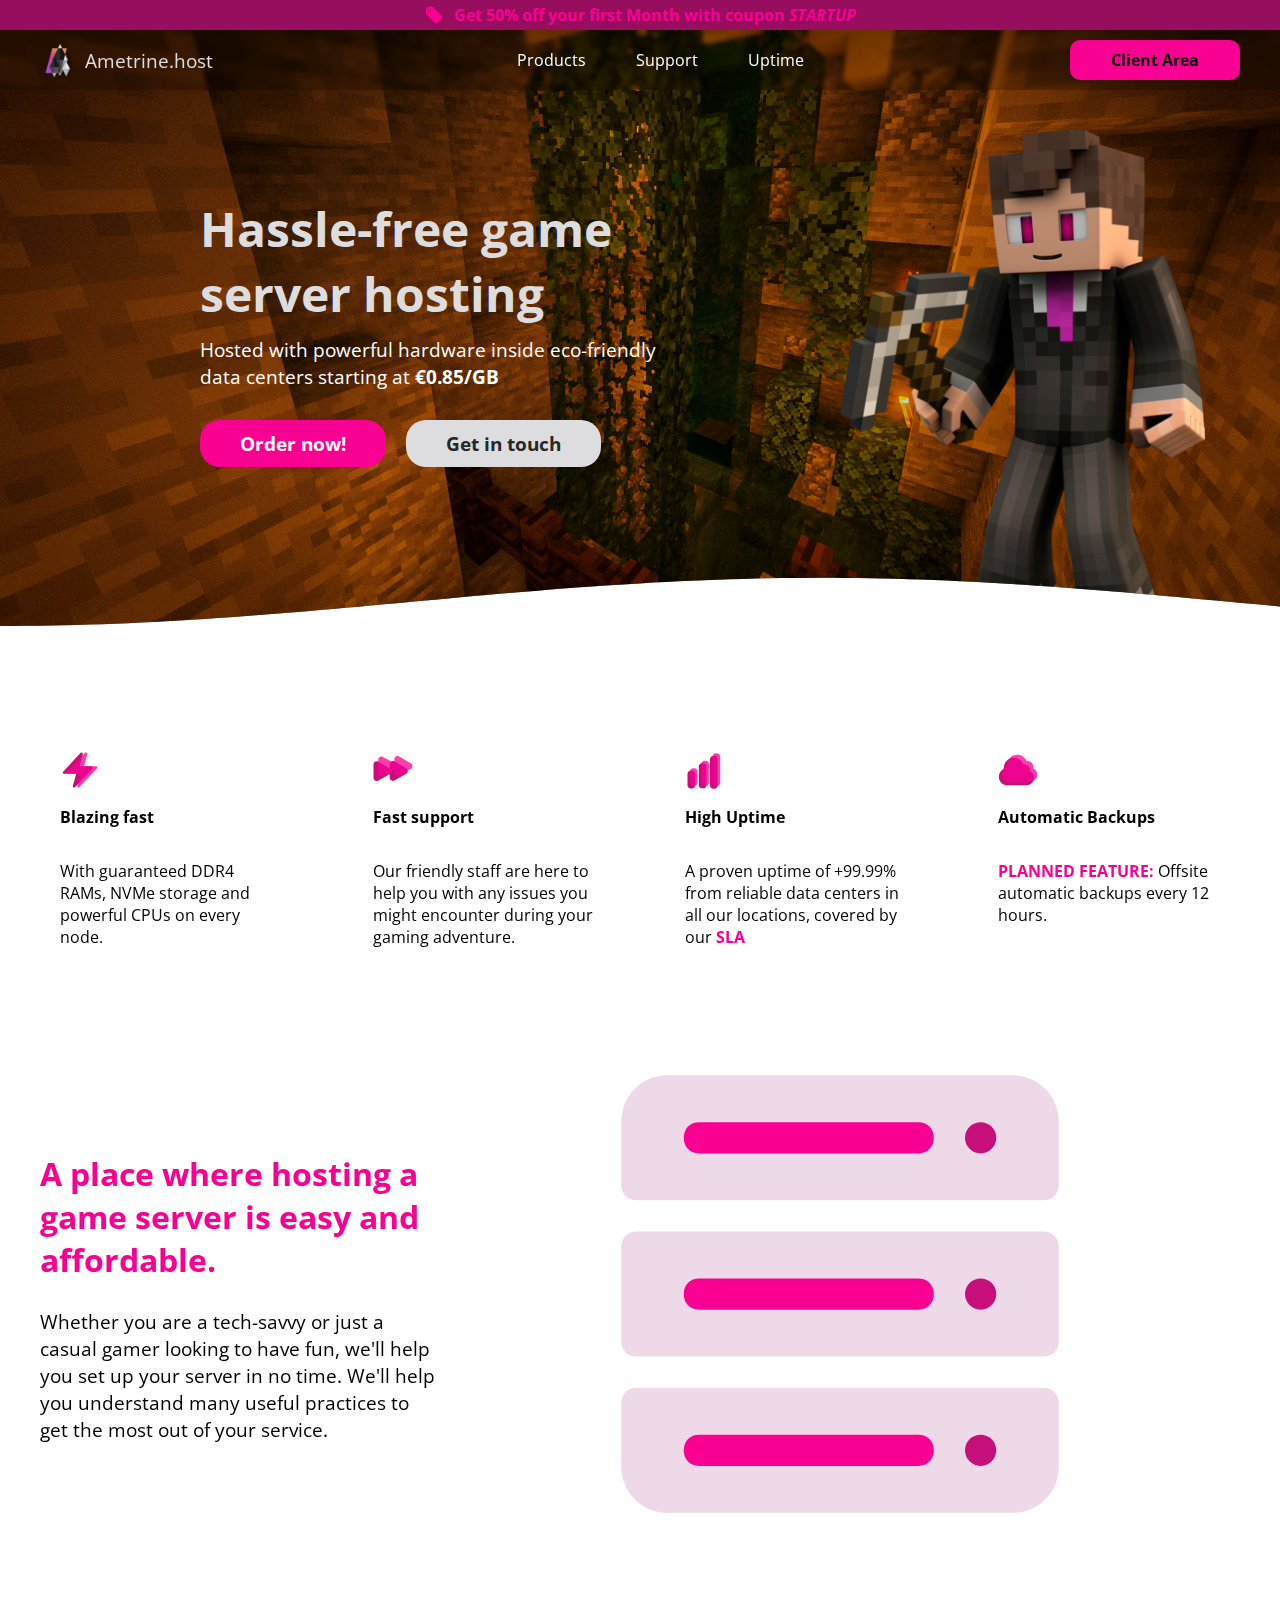
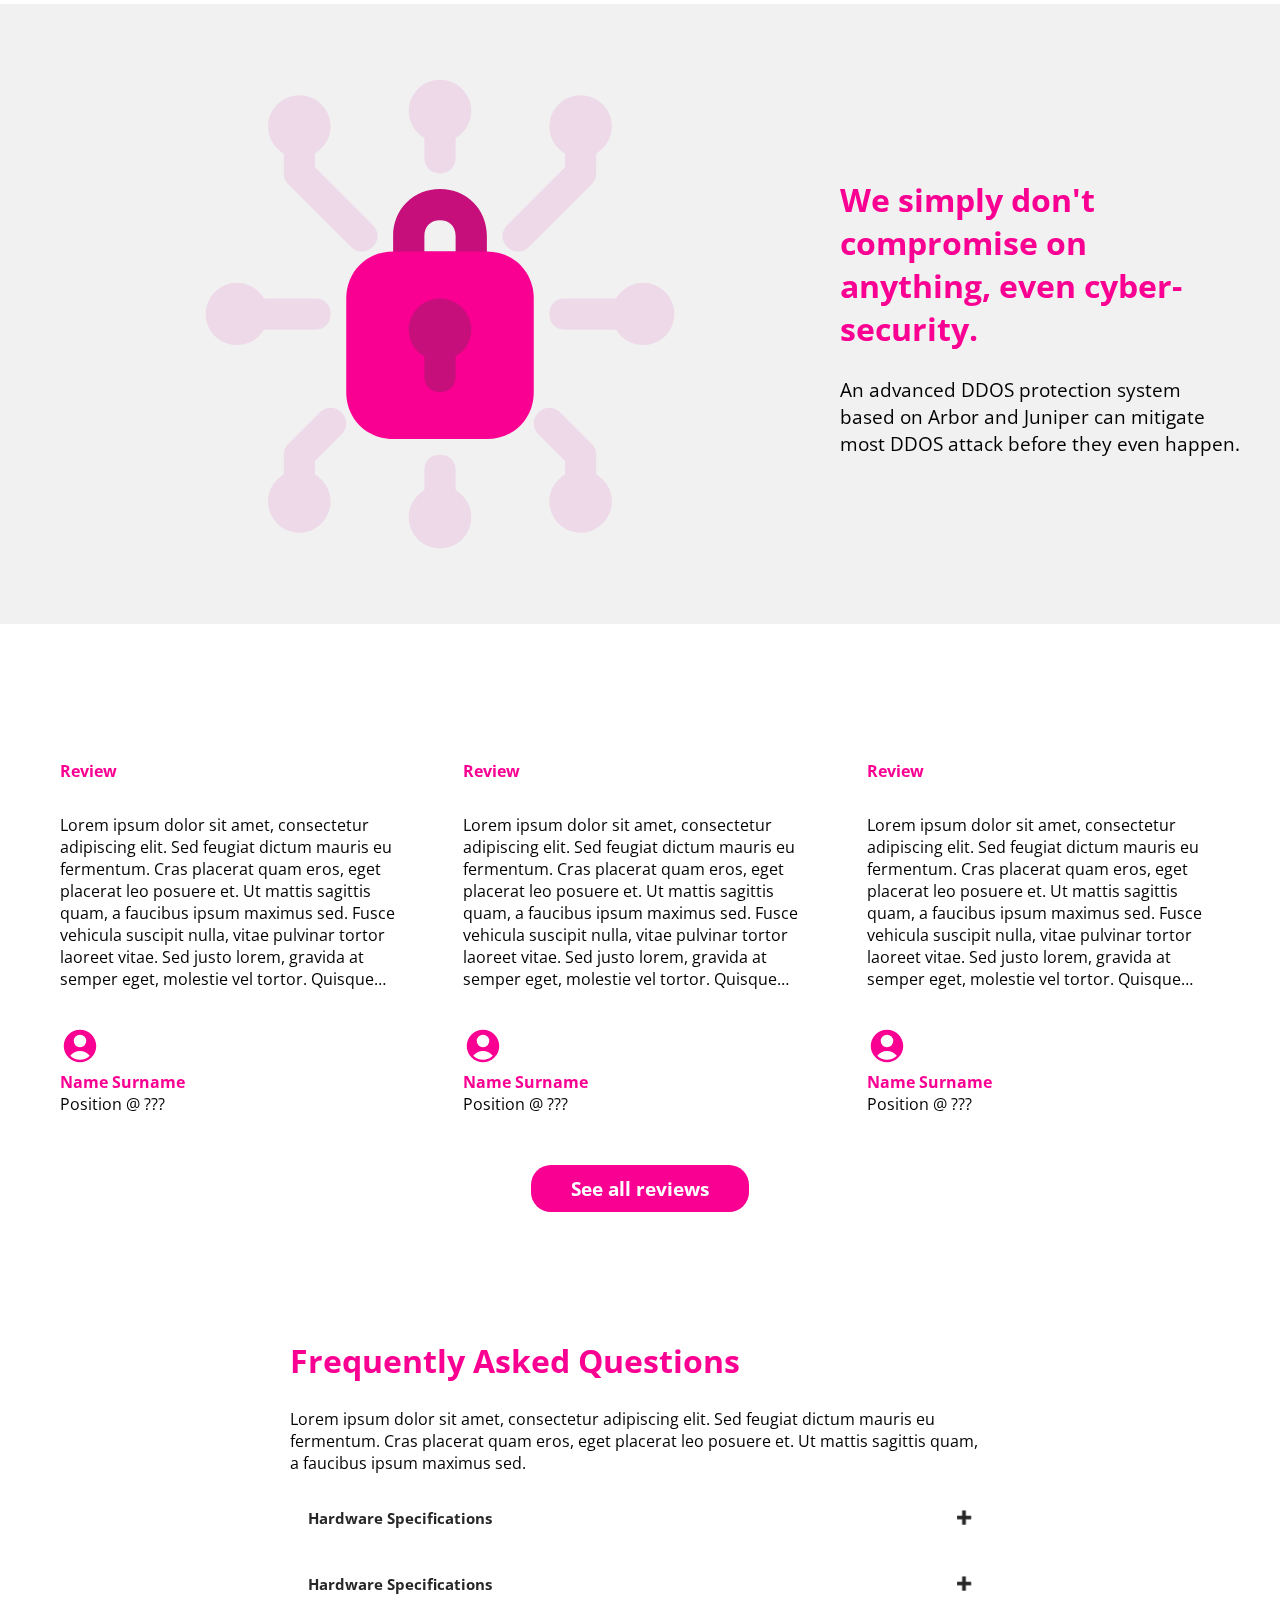
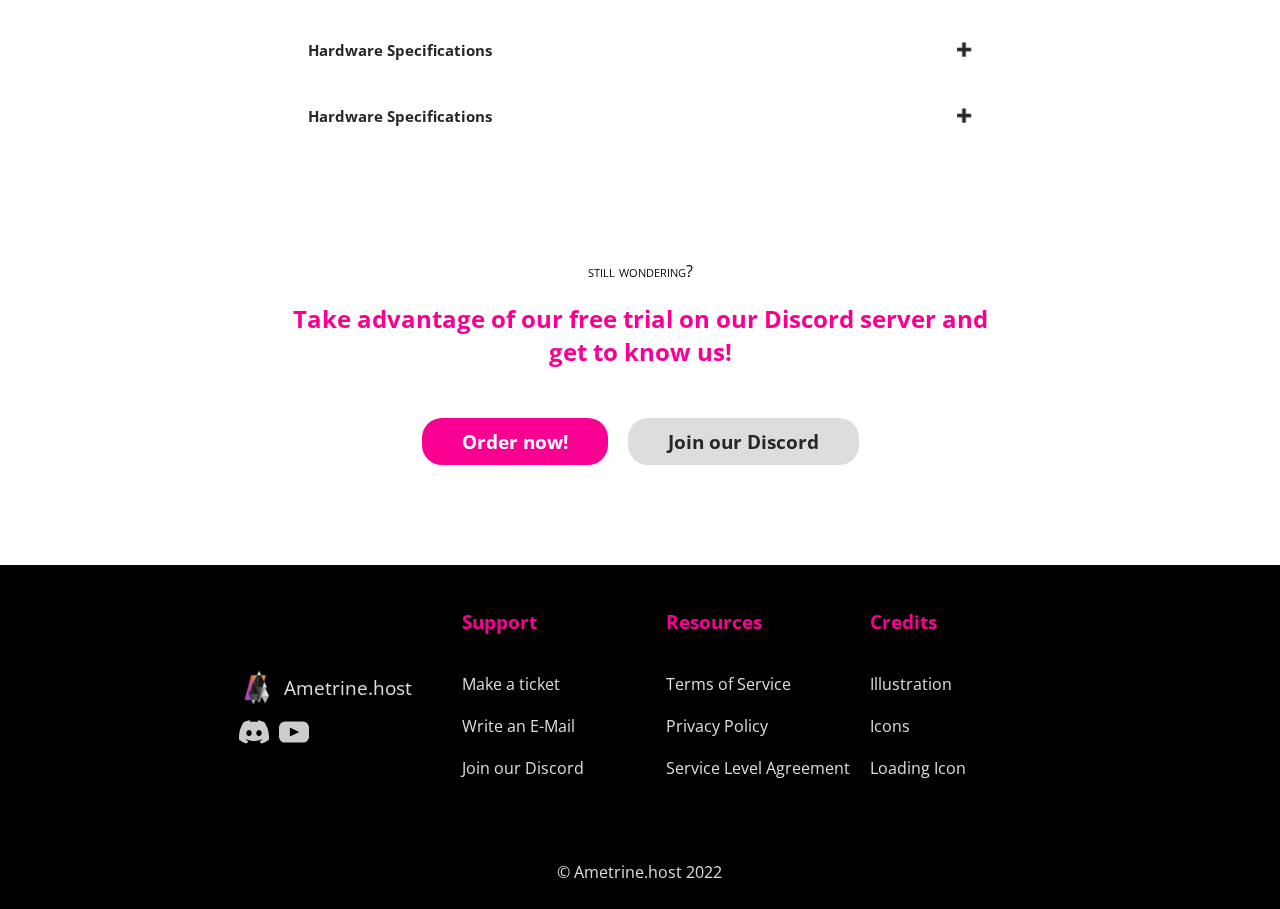
==== commit aeeabb3b: "Finish  website" ====
--- a/index.html
+++ b/index.html
@@ -54,7 +54,7 @@
             <p>Choose your preferred way of contacting us</p>
             <a href="#">Write a ticket</a>
             <a href="#">Write an E-Mail</a>
-            <a href="#">Join our Discord</a>
+            <a target="_blank" href="https://discord.gg/XqUfAh4p2K">Join our Discord</a>
             <button id="close-support">Close</button>
         </div>
     </popup>
@@ -72,15 +72,15 @@
                         <path fill-rule="evenodd" d="M9.315 7.584C12.195 3.883 16.695 1.5 21.75 1.5a.75.75 0 01.75.75c0 5.056-2.383 9.555-6.084 12.436A6.75 6.75 0 019.75 22.5a.75.75 0 01-.75-.75v-4.131A15.838 15.838 0 016.382 15H2.25a.75.75 0 01-.75-.75 6.75 6.75 0 017.815-6.666zM15 6.75a2.25 2.25 0 100 4.5 2.25 2.25 0 000-4.5z" clip-rule="evenodd" />
                         <path d="M5.26 17.242a.75.75 0 10-.897-1.203 5.243 5.243 0 00-2.05 5.022.75.75 0 00.625.627 5.243 5.243 0 005.022-2.051.75.75 0 10-1.202-.897 3.744 3.744 0 01-3.008 1.51c0-1.23.592-2.323 1.51-3.008z" />
                       </svg>                                    
-                    <p>Join our <a href="#">Discord server</a> and ask for a free trial!</p>
+                    <p>Join our <a target="_blank" href="https://discord.gg/XqUfAh4p2K">Discord server</a> and ask for a free trial!</p>
                 </span>
             </div>
         </div>
         <div>
-            <a class="logo-wrapper" href="#"><img width="40px" height="40px" alt="logo" src="./images/trademark/AmetrineSmall.webp">Ametrine.host</a>
+            <a class="logo-wrapper" href="/"><img width="40px" height="40px" alt="logo" src="./images/trademark/AmetrineSmall.webp">Ametrine.host</a>
             <div class="anchor-wrapper">
                 <div class="hide-on-desktop">
-                    <a class="logo-wrapper" href="#"><img width="40px" height="40px" alt="logo" src="./images/trademark/AmetrineSmall.webp">Ametrine.host</a>
+                    <a class="logo-wrapper" href="/"><img width="40px" height="40px" alt="logo" src="./images/trademark/AmetrineSmall.webp">Ametrine.host</a>
                     <button id="close-nav">
                         <svg xmlns="http://www.w3.org/2000/svg" fill="none" viewBox="0 0 24 24" stroke-width="1.5" stroke="currentColor" class="w-6 h-6">
                             <path stroke-linecap="round" stroke-linejoin="round" d="M6 18L18 6M6 6l12 12" />
@@ -97,7 +97,7 @@
                     <path fill-rule="evenodd" d="M3 6.75A.75.75 0 013.75 6h16.5a.75.75 0 010 1.5H3.75A.75.75 0 013 6.75zM3 12a.75.75 0 01.75-.75h16.5a.75.75 0 010 1.5H3.75A.75.75 0 013 12zm0 5.25a.75.75 0 01.75-.75h16.5a.75.75 0 010 1.5H3.75a.75.75 0 01-.75-.75z" clip-rule="evenodd" />
                 </svg>
             </button>           
-            <a class="client-area hide-on-mobile" href="#">Client Area</a>
+            <a class="client-area hide-on-mobile" href="billing.ametrine.host">Client Area</a>
         </div>
     </nav>
     <header>
@@ -245,7 +245,7 @@
             </div>
             <div class="cta">
                 <a class="cta-1" href="#">Order now!</a>
-                <a class="cta-2" href="#">Join our Discord</a>
+                <a class="cta-2" target="_blank" href="https://discord.gg/XqUfAh4p2K">Join our Discord</a>
             </div>
         </div>
     </section>
@@ -253,9 +253,9 @@
         <div>
             <div class="socials">
                 <div>
-                    <a class="logo-wrapper" href="#"><img width="40px" alt="logo" src="./images/trademark/AmetrineSmall.webp">Ametrine.host</a>
+                    <a class="logo-wrapper" href="/"><img width="40px" alt="logo" src="./images/trademark/AmetrineSmall.webp">Ametrine.host</a>
                     <span>
-                        <a href="#"><img src="./images/svg/discord.svg" width="30px" height="30px" alt="Discord"></a>
+                        <a target="_blank" href="https://discord.gg/XqUfAh4p2K"><img src="./images/svg/discord.svg" width="30px" height="30px" alt="Discord"></a>
                         <a href="#"><img src="./images/svg/youtube.svg" width="30px" height="30px" alt="Youtube"></a>
                     </span>
                 </div>
@@ -265,25 +265,19 @@
                     <h3>Support</h3>
                     <a href="#">Make a ticket</a>
                     <a href="#">Write an E-Mail</a>
-                    <a href="#">Join our Discord</a>
-                </div>
-                <div>
-                    <h3>Company</h3>
-                    <a href="#">Our goal</a>
-                    <a href="#">Join our team</a>
-                    <a href="#">Partners</a>
+                    <a target="_blank" href="https://discord.gg/XqUfAh4p2K">Join our Discord</a>
                 </div>
                 <div>
                     <h3>Resources</h3>
-                    <a href="#">Terms of Service</a>
-                    <a href="#">Privacy Policy</a>
-                    <a href="#">Service Level Agreement</a>
-                    <a href="#">Branding</a>
+                    <a href="/tos.html">Terms of Service</a>
+                    <a href="/privacy.html">Privacy Policy</a>
+                    <a href="/sla.html">Service Level Agreement</a>
                 </div>
                 <div>
                     <h3>Credits</h3>
-                    <a href="https://www.iconfinder.com/kmgdesignid">Iconfinder</a> <!--graphics-->
-                    <a href="https://heroicons.com/">Heroicons</a> <!--icons-->
+                    <a target="_blank" href="https://www.iconfinder.com/kmgdesignid">Illustration</a> <!--graphics-->
+                    <a target="_blank" href="https://heroicons.com/">Icons</a> <!--icons-->
+                    <a target="_blank" href="https://github.com/SamHerbert/SVG-Loaders/tree/master/svg-loaders">Loading Icon</a>
                 </div>
             </div>
         </div>
--- a/css/index.css
+++ b/css/index.css
@@ -1,7 +1,7 @@
 header{
     width: 100%;
     height: 70vh;
-    background: url("../images/avif/header.avif");
+    background: linear-gradient(rgba(0,0,0,0.2),rgba(0,0,0,0.2)), url("../images/avif/header.avif");
     background-size: cover;
     background-position: 0% 60%;
     backdrop-filter: brightness(0.5);
@@ -189,7 +189,7 @@
 /* Style the button that is used to open and close the collapsible content */
 .collapsible {
     background: none;
-    color: var(--pink);
+    color: var(--black);
     cursor: pointer;
     padding: 18px;
     width: 100%;
@@ -203,6 +203,10 @@
   
   .active, .collapsible:hover {
     background-color: var(--white);
+    color: black;
+  }
+  .collapsible:hover::after{
+    text-shadow: 0 0 0 black !important;
   }
   .content {
     padding: 0 18px;
@@ -212,16 +216,17 @@
     transition: max-height 0.2s ease-out;
     max-width: var(--faq-width);
   }
-  .collapsible:after {
+  .collapsible::after {
     content: '\02795';
     font-size: 13px;
     color: transparent;  
-    text-shadow: 0 0 0 var(--pink);
+    text-shadow: 0 0 0 var(--black);
     float: right;
     margin-left: 5px;
   }
-  
-  .active:after {
+
+  .active::after {
+    text-shadow: 0 0 0 black !important;
     content: "\2796";
   }
 
--- a/css/shared.css
+++ b/css/shared.css
@@ -252,6 +252,7 @@
 
 footer>p {
     color: var(--white);
+    text-align: center;
 }
 
 footer>div {
@@ -264,7 +265,7 @@
 
 .links {
     display: grid;
-    grid-template-columns: 1fr 1fr 1fr 1fr;
+    grid-template-columns: 1fr 1fr 1fr;
     color: var(--pink);
     padding-bottom: 50px;
     gap: 20px;
